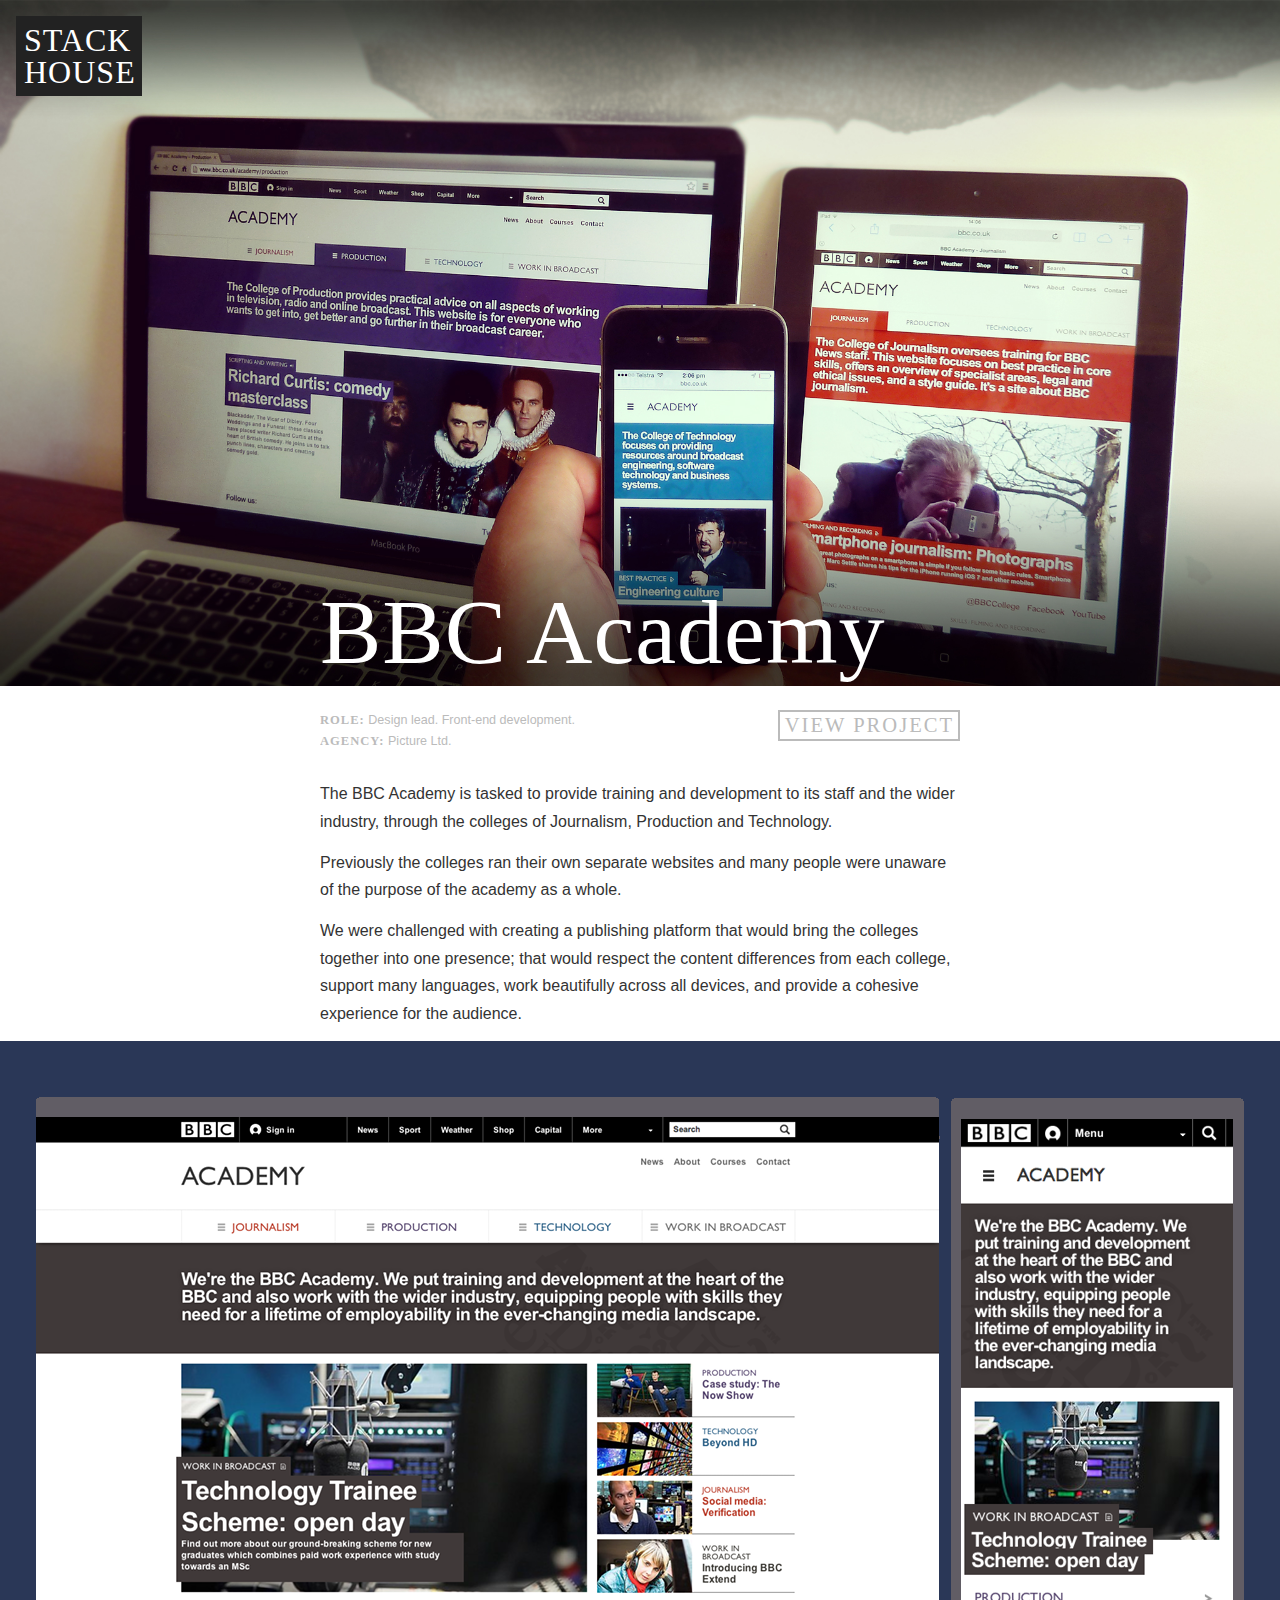
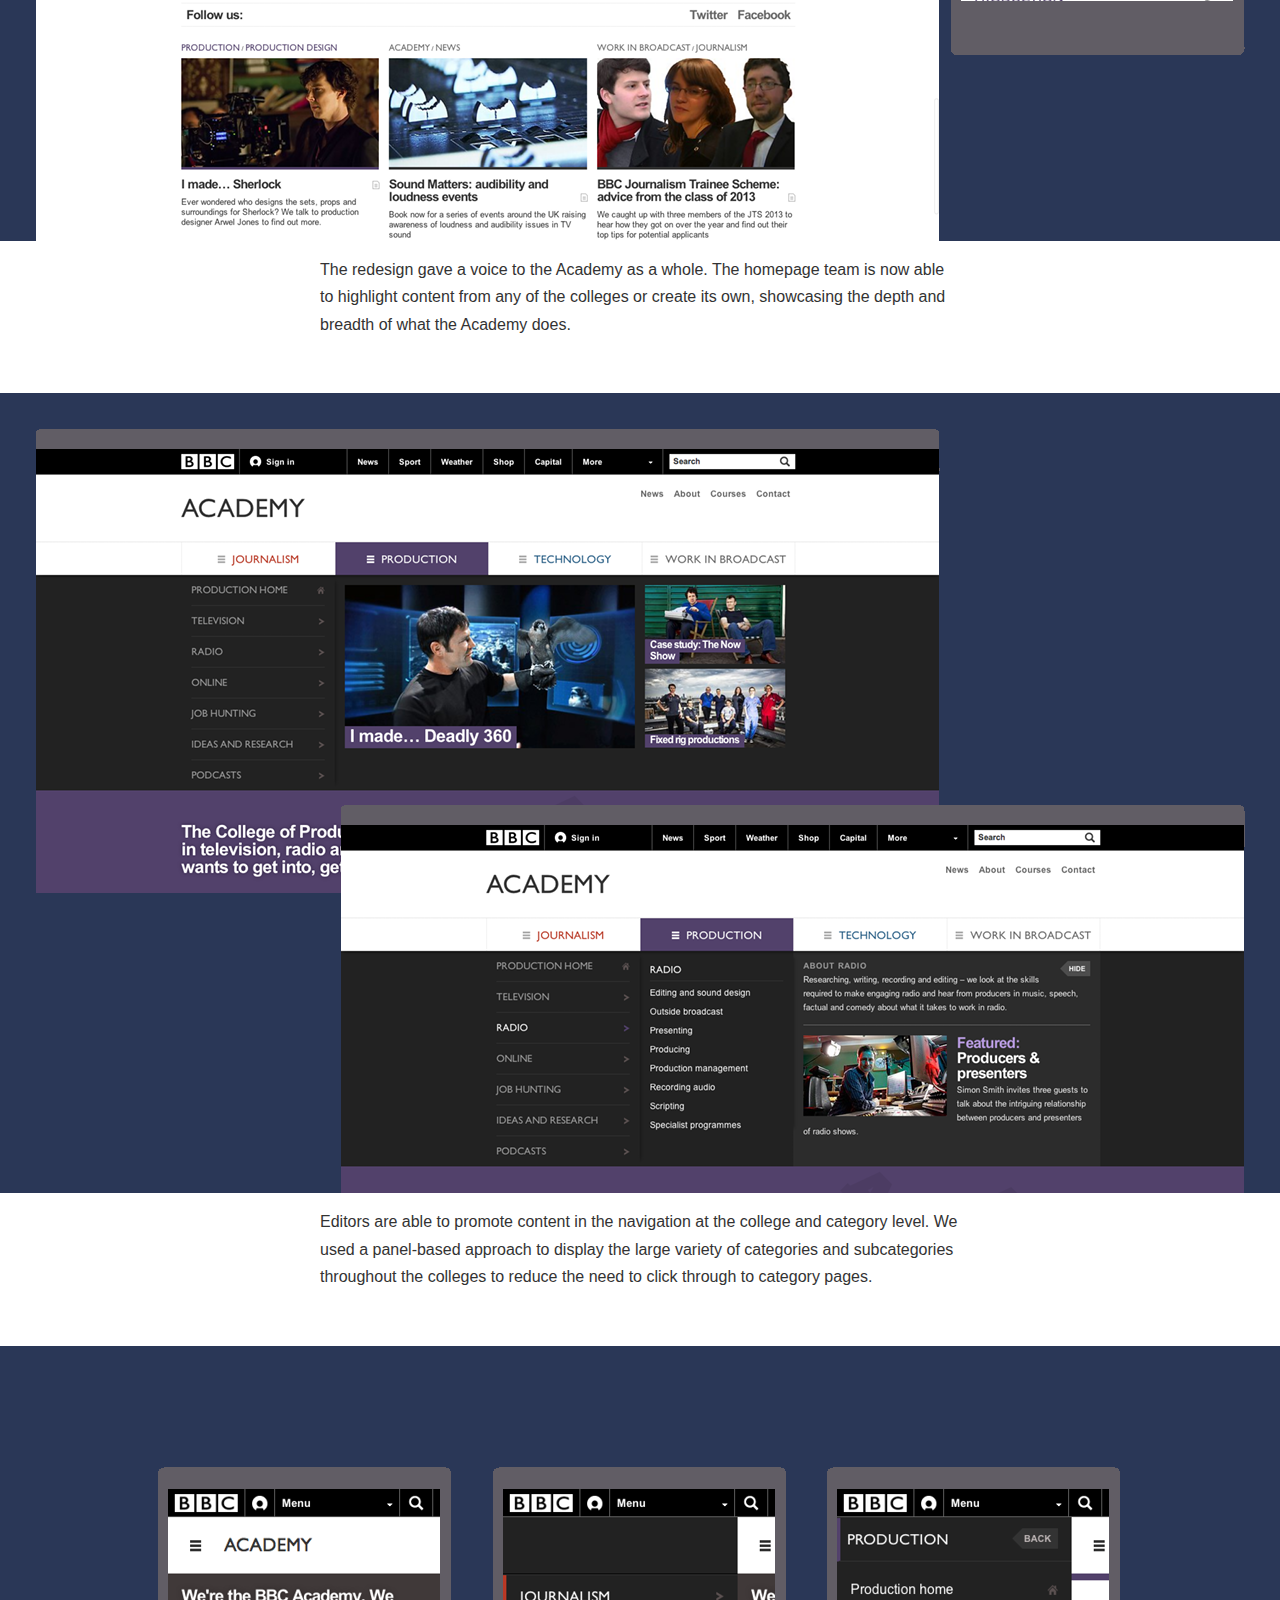
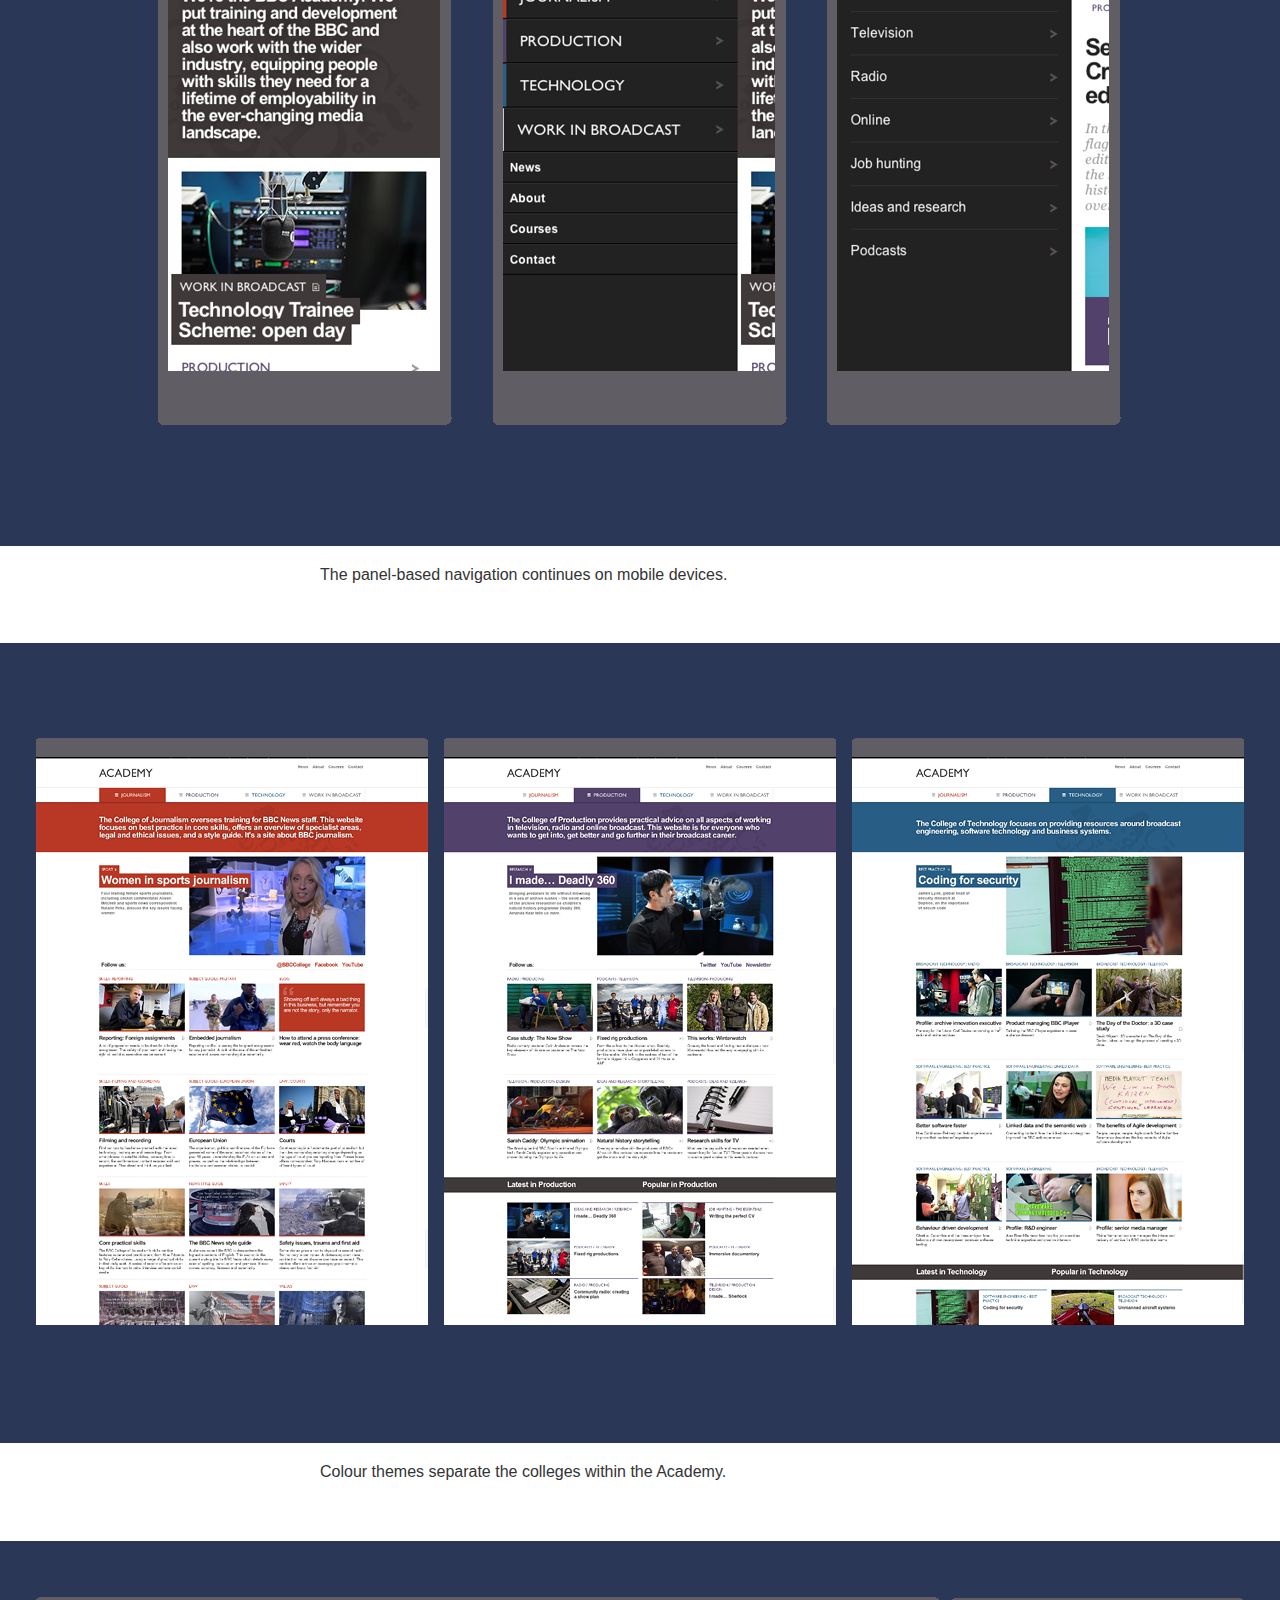
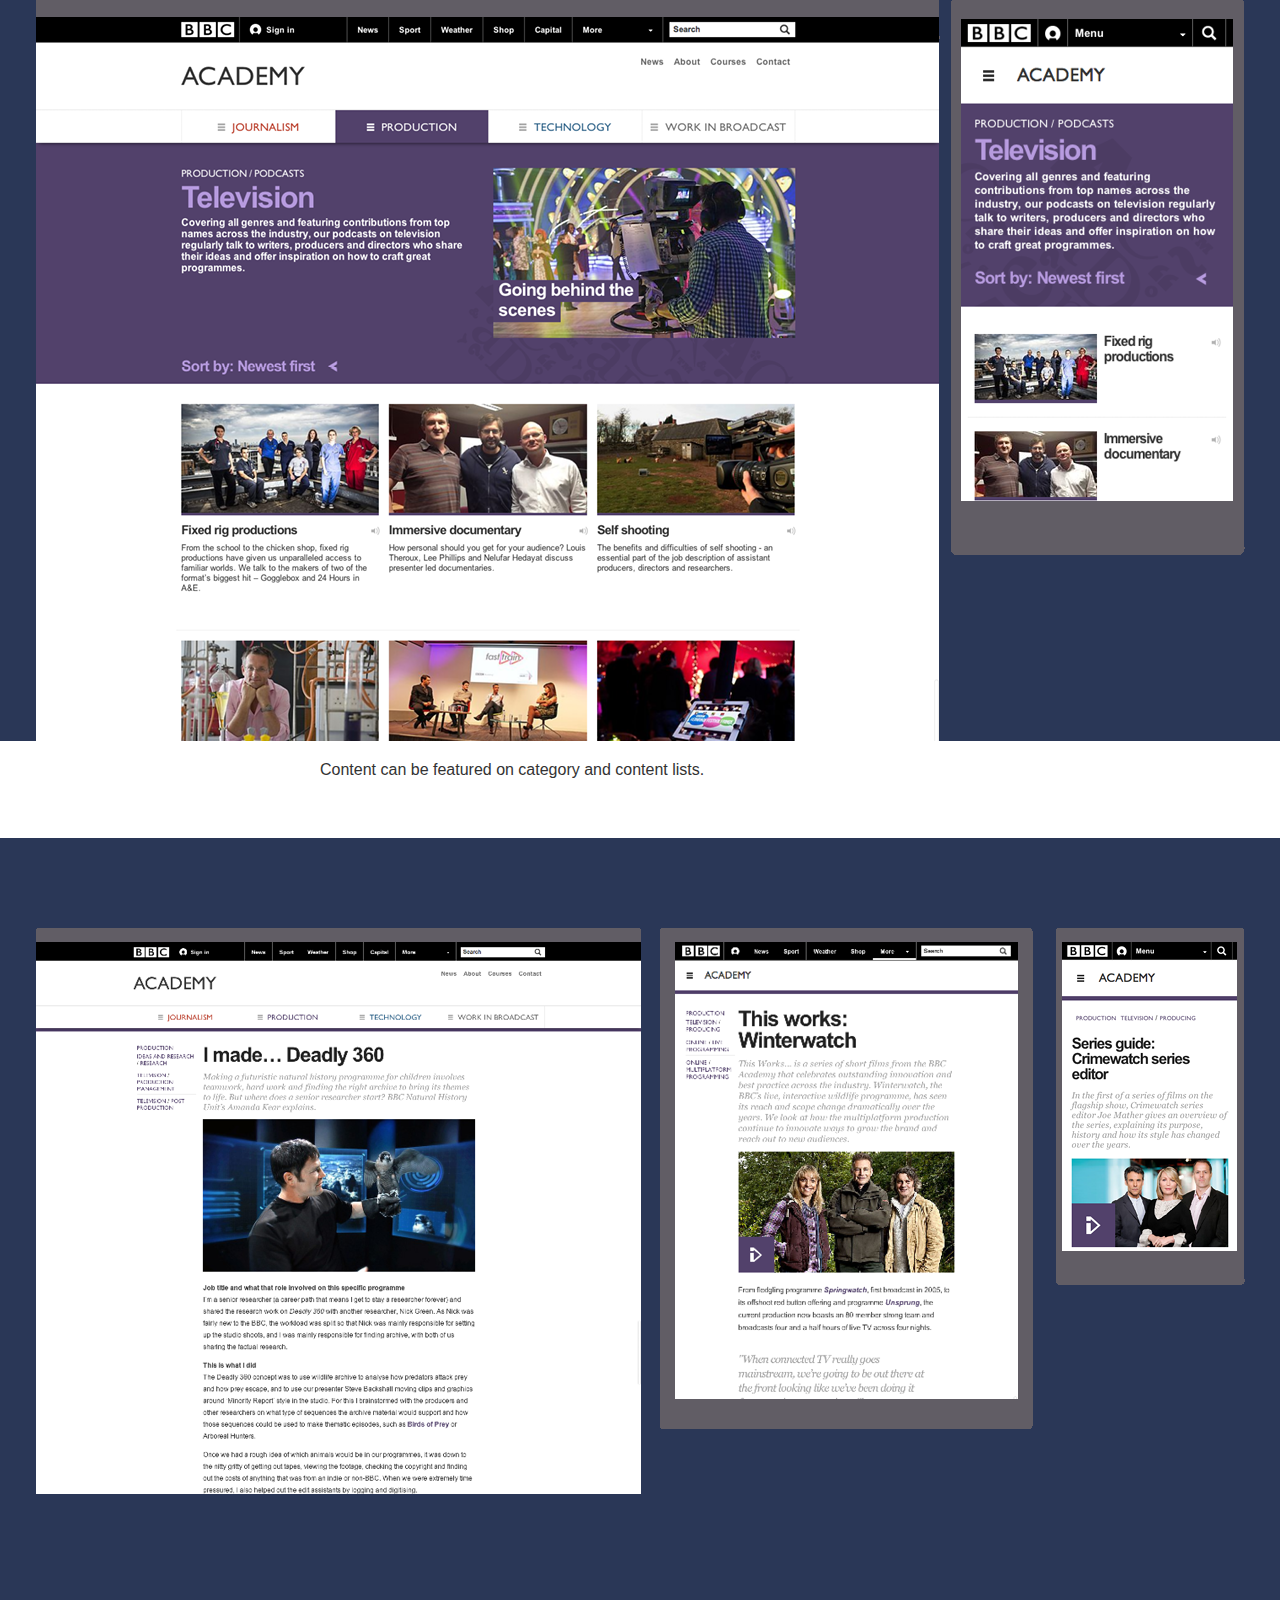
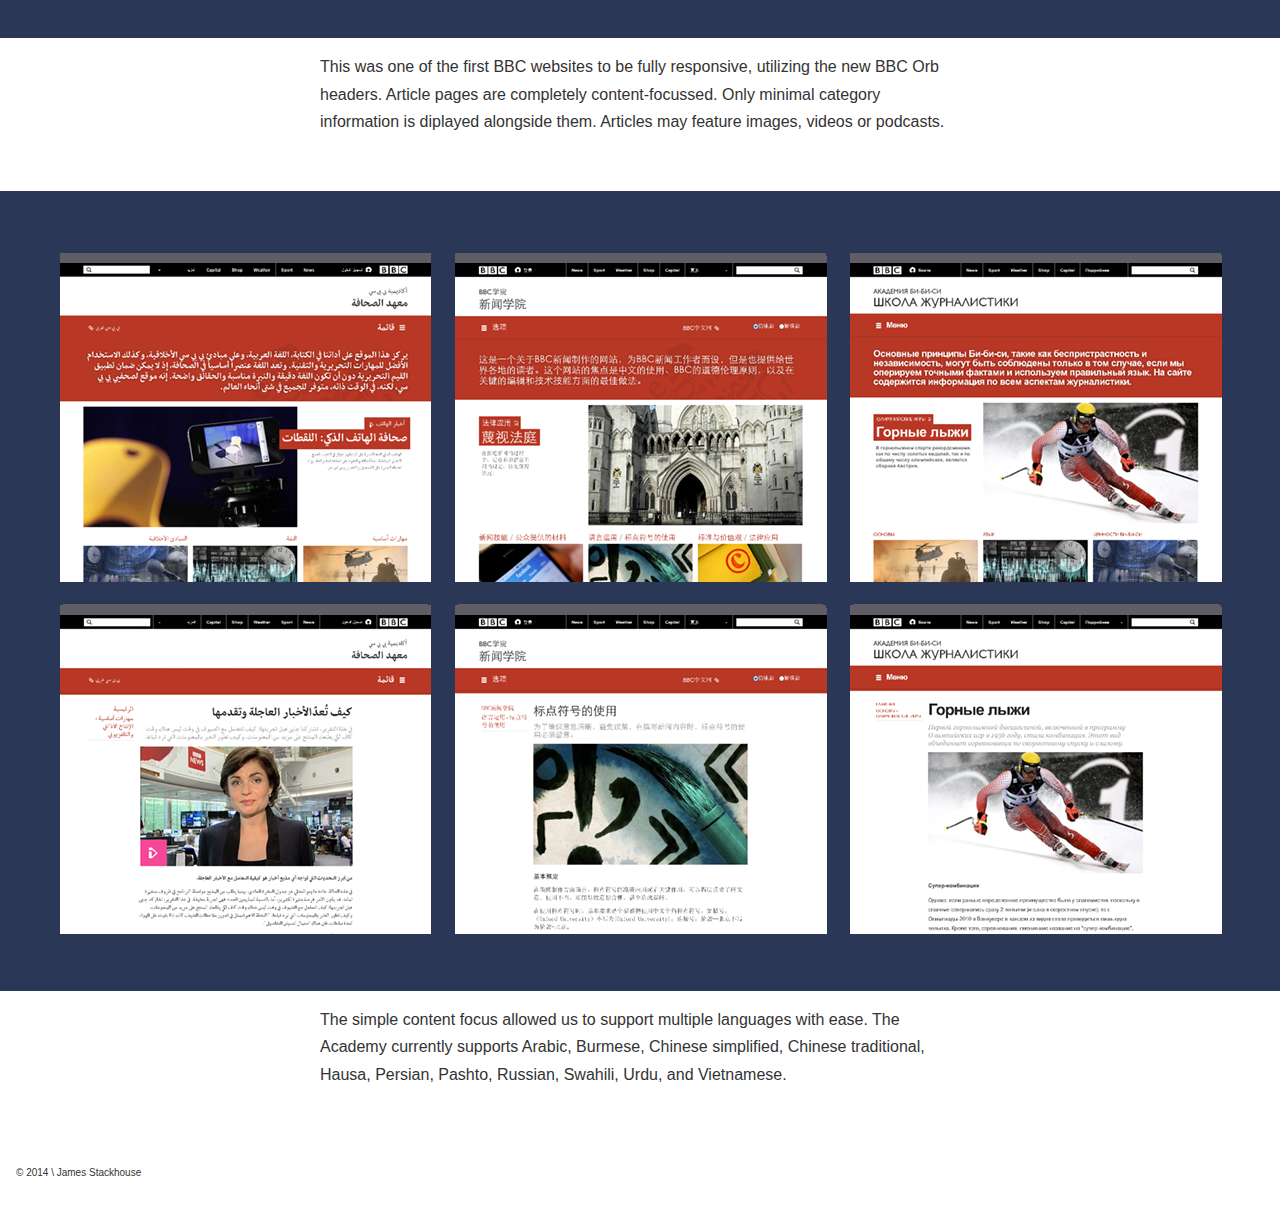
==== academy.html @ a3ee9650 "home page html and gel banner" ====
<!DOCTYPE html>
<html class='no-js' lang='en'>
  <head>
    <meta charset='utf-8'>
    <title>BBC Academy | James Stackhouse</title>
    <meta content='' name='description'>
    <meta content='width=device-width, initial-scale=1' name='viewport'>
    <link href='/favicon.ico' rel='shortcut icon'>
    <link href='//cloud.typography.com/7131052/621764/css/fonts.css' rel='stylesheet'>
    <link href='stylesheets/screen.css' rel='stylesheet'>
  </head>
  <body>
    <header>
      <a href='/'>
        <h1>
          Stack
          <br>
          House
        </h1>
      </a>
    </header>
    <section id='project-banner'>
      <img src='images/academy-banner-2.jpg'>
      <div class='banner-content'>
        <h1>BBC Academy</h1>
      </div>
    </section>
    <div class='content'>
      <section class='meta'>
        <a href='bbc.co.uk/academy'>View Project</a>
        <dl>
          <dt>Role:</dt>
          <dd>Design lead.</dd>
          <dd>Front-end development.</dd>
          <dt>Agency:</dt>
          <dd>Picture Ltd.</dd>
        </dl>
      </section>
      <section>
        <p>The BBC Academy is tasked to provide training and development to its staff and the wider industry, through the colleges of Journalism, Production and Technology.</p>
        <p>Previously the colleges ran their own separate websites and many people were unaware of the purpose of the academy as a whole.</p>
        <p>We were challenged with creating a publishing platform that would bring the colleges together into one presence; that would respect the content differences from each college, support many languages, work beautifully across all devices, and provide a cohesive experience for the audience.</p>
      </section>
      <figure>
        <img src='images/academy2.png'>
        <figcaption>
          The redesign gave a voice to the Academy as a whole. The homepage team is now able to highlight content from any of the colleges or create its own, showcasing the depth and breadth of what the Academy does.
        </figcaption>
      </figure>
      <figure>
        <img src='images/academy3.png'>
        <figcaption>
          Editors are able to promote content in the navigation at the college and category level. We used a panel-based approach to display the large variety of categories and subcategories throughout the colleges to reduce the need to click through to category pages.
        </figcaption>
      </figure>
      <figure>
        <img src='images/academy4.png'>
        <figcaption>
          The panel-based navigation continues on mobile devices.
        </figcaption>
      </figure>
      <figure>
        <img src='images/academy5.png'>
        <figcaption>
          Colour themes separate the colleges within the Academy.
        </figcaption>
      </figure>
      <figure>
        <img src='images/academy6.png'>
        <figcaption>
          Content can be featured on category and content lists.
        </figcaption>
      </figure>
      <figure>
        <img src='images/academy7.png'>
        <figcaption>
          This was one of the first BBC websites to be fully responsive, utilizing the new BBC Orb headers. Article pages are completely content-focussed. Only minimal category information is diplayed alongside them. Articles may feature images, videos or podcasts.
        </figcaption>
      </figure>
      <figure>
        <img src='images/academy8.png'>
        <figcaption>
          The simple content focus allowed us to support multiple languages with ease. The Academy currently supports Arabic, Burmese, Chinese simplified, Chinese traditional, Hausa, Persian, Pashto, Russian, Swahili, Urdu, and Vietnamese.
        </figcaption>
      </figure>
    </div>
    <footer id='footer'>
      <small>© 2014 \ James Stackhouse</small>
    </footer>
  </body>
</html>
---- stylesheets/screen.css ----
/* Welcome to Compass.
 * In this file you should write your main styles. (or centralize your imports)
 * Import this file using the following HTML or equivalent:
 * <link href="/stylesheets/screen.css" media="screen, projection" rel="stylesheet" type="text/css" /> */
/* line 17, ../../../../../Applications/CodeKit.app/Contents/Resources/engines/compass/frameworks/compass/stylesheets/compass/reset/_utilities.scss */
html, body, div, span, applet, object, iframe,
h1, h2, h3, h4, h5, h6, p, blockquote, pre,
a, abbr, acronym, address, big, cite, code,
del, dfn, em, img, ins, kbd, q, s, samp,
small, strike, strong, sub, sup, tt, var,
b, u, i, center,
dl, dt, dd, ol, ul, li,
fieldset, form, label, legend,
table, caption, tbody, tfoot, thead, tr, th, td,
article, aside, canvas, details, embed,
figure, figcaption, footer, header, hgroup,
menu, nav, output, ruby, section, summary,
time, mark, audio, video {
  margin: 0;
  padding: 0;
  border: 0;
  font: inherit;
  font-size: 100%;
  vertical-align: baseline; }

/* line 22, ../../../../../Applications/CodeKit.app/Contents/Resources/engines/compass/frameworks/compass/stylesheets/compass/reset/_utilities.scss */
html {
  line-height: 1; }

/* line 24, ../../../../../Applications/CodeKit.app/Contents/Resources/engines/compass/frameworks/compass/stylesheets/compass/reset/_utilities.scss */
ol, ul {
  list-style: none; }

/* line 26, ../../../../../Applications/CodeKit.app/Contents/Resources/engines/compass/frameworks/compass/stylesheets/compass/reset/_utilities.scss */
table {
  border-collapse: collapse;
  border-spacing: 0; }

/* line 28, ../../../../../Applications/CodeKit.app/Contents/Resources/engines/compass/frameworks/compass/stylesheets/compass/reset/_utilities.scss */
caption, th, td {
  text-align: left;
  font-weight: normal;
  vertical-align: middle; }

/* line 30, ../../../../../Applications/CodeKit.app/Contents/Resources/engines/compass/frameworks/compass/stylesheets/compass/reset/_utilities.scss */
q, blockquote {
  quotes: none; }
  /* line 103, ../../../../../Applications/CodeKit.app/Contents/Resources/engines/compass/frameworks/compass/stylesheets/compass/reset/_utilities.scss */
  q:before, q:after, blockquote:before, blockquote:after {
    content: "";
    content: none; }

/* line 32, ../../../../../Applications/CodeKit.app/Contents/Resources/engines/compass/frameworks/compass/stylesheets/compass/reset/_utilities.scss */
a img {
  border: none; }

/* line 116, ../../../../../Applications/CodeKit.app/Contents/Resources/engines/compass/frameworks/compass/stylesheets/compass/reset/_utilities.scss */
article, aside, details, figcaption, figure, footer, header, hgroup, menu, nav, section, summary {
  display: block; }

/* line 61, ../../../../../Applications/CodeKit.app/Contents/Resources/engines/compass/frameworks/compass/stylesheets/compass/typography/_vertical_rhythm.scss */
* html {
  font-size: 100%; }

/* line 64, ../../../../../Applications/CodeKit.app/Contents/Resources/engines/compass/frameworks/compass/stylesheets/compass/typography/_vertical_rhythm.scss */
html {
  font-size: 16px;
  line-height: 1.5em; }

/* line 25, ../sass/screen.scss */
html {
  font-size: 0.85714em;
  line-height: 1.5em;
  line-height: 1.71429em; }
  @media (min-width: 768px) {
    /* line 25, ../sass/screen.scss */
    html {
      font-size: 1em;
      line-height: 1.28571em;
      line-height: 1.71429em; } }

/* line 34, ../sass/screen.scss */
body {
  font-family: 'Gotham SSm A', 'Gotham SSm B', Arial, Sans;
  font-weight: 400;
  font-style: normal;
  color: #333;
  -webkit-font-smoothing: antialiased; }

/* line 44, ../sass/screen.scss */
a {
  color: #ff3c48;
  font-weight: 700;
  -webkit-transition-property: all;
  -moz-transition-property: all;
  -o-transition-property: all;
  transition-property: all;
  -webkit-transition-duration: 0.25s;
  -moz-transition-duration: 0.25s;
  -o-transition-duration: 0.25s;
  transition-duration: 0.25s; }
  /* line 49, ../sass/screen.scss */
  a:hover {
    color: #5ed2b5; }

/* line 55, ../sass/screen.scss */
p {
  margin: 0.42857em auto 0.85714em; }

/* line 58, ../sass/screen.scss */
h3 {
  text-transform: uppercase;
  font-size: 1.71429em;
  line-height: 1.25em;
  font-weight: 400;
  text-align: left;
  font-family: 'Tungsten A', 'Tungsten B';
  padding: 16px 16px 0 8px;
  letter-spacing: 2px;
  color: #1bb0c4; }
  @media (min-width: 768px) {
    /* line 58, ../sass/screen.scss */
    h3 {
      padding: 16px 16px 0 16px; } }

/* line 75, ../sass/screen.scss */
header h1 {
  font-family: 'Tungsten A', 'Tungsten B';
  font-weight: 400;
  font-style: normal;
  font-size: 18px;
  text-transform: uppercase;
  border: 2px solid #222;
  line-height: 1em;
  color: #fff;
  background: #222;
  letter-spacing: 1px;
  display: inline-block;
  padding: 6px 4px 6px 6px;
  position: absolute;
  top: 0;
  left: 0;
  -webkit-transition-property: all;
  -moz-transition-property: all;
  -o-transition-property: all;
  transition-property: all;
  -webkit-transition-duration: 0.25s;
  -moz-transition-duration: 0.25s;
  -o-transition-duration: 0.25s;
  transition-duration: 0.25s; }
  /* line 93, ../sass/screen.scss */
  header h1:hover {
    color: #fff;
    background: #d21515;
    border-color: #d21515; }
  @media (min-width: 768px) {
    /* line 75, ../sass/screen.scss */
    header h1 {
      font-size: 32px;
      top: 16px;
      left: 16px; } }

/* line 108, ../sass/screen.scss */
#home-banner {
  padding-top: 72px;
  padding-bottom: 32px;
  font-size: 1em;
  line-height: 1.28571em;
  background: #17253f;
  color: #fff; }
  @media (min-width: 768px) {
    /* line 108, ../sass/screen.scss */
    #home-banner {
      font-size: 1.14286em;
      line-height: 1.5em; } }
  /* line 119, ../sass/screen.scss */
  #home-banner .banner-content {
    position: relative;
    width: 100%;
    max-width: 640px;
    margin: 0 auto;
    font-family: 'Vitesse SSm A', 'Vitesse SSm B';
    padding: 16px;
    box-sizing: border-box; }
    @media (min-width: 768px) {
      /* line 119, ../sass/screen.scss */
      #home-banner .banner-content {
        padding: 0; } }
  /* line 131, ../sass/screen.scss */
  #home-banner h1 {
    font-family: 'Tungsten A', 'Tungsten B';
    font-weight: 400;
    font-style: normal;
    font-size: 2.71429em;
    line-height: 1.10526em;
    color: #fff;
    letter-spacing: 1px;
    line-height: 1em;
    margin-bottom: 0.15789em; }
    @media (min-width: 768px) {
      /* line 131, ../sass/screen.scss */
      #home-banner h1 {
        font-size: 4.57143em;
        line-height: 1.125em; } }

/* line 148, ../sass/screen.scss */
#project-banner .banner-content {
  position: relative;
  width: 100%;
  max-width: 640px;
  margin: 0 auto; }
/* line 154, ../sass/screen.scss */
#project-banner h1 {
  font-family: 'Tungsten A', 'Tungsten B';
  font-weight: 400;
  font-style: normal;
  font-size: 42px;
  color: #333;
  letter-spacing: 1px;
  line-height: 1em;
  padding: 16px; }
  @media (min-width: 768px) {
    /* line 154, ../sass/screen.scss */
    #project-banner h1 {
      font-size: 92px;
      position: absolute;
      padding: 0;
      bottom: 16px;
      left: 0px;
      color: #fff; } }
/* line 172, ../sass/screen.scss */
#project-banner img {
  width: 100%; }

/* line 183, ../sass/screen.scss */
.content section, .content figcaption {
  width: 100%;
  max-width: 640px;
  margin: 0 auto;
  padding: 0 16px;
  box-sizing: border-box; }
  @media (min-width: 768px) {
    /* line 183, ../sass/screen.scss */
    .content section, .content figcaption {
      padding: 0; } }
/* line 193, ../sass/screen.scss */
.content figure {
  text-align: center; }
  /* line 195, ../sass/screen.scss */
  .content figure img {
    max-width: 100%;
    height: auto; }
  /* line 199, ../sass/screen.scss */
  .content figure figcaption {
    margin: 0.42857em auto 3.42857em;
    text-align: left; }
/* line 205, ../sass/screen.scss */
.content section.meta {
  color: #bbb;
  padding-top: 16px;
  padding-bottom: 16px;
  overflow: hidden;
  *zoom: 1; }
  /* line 210, ../sass/screen.scss */
  .content section.meta a {
    font-family: 'Tungsten A', 'Tungsten B';
    font-weight: 400;
    text-transform: uppercase;
    letter-spacing: 2px;
    color: #bbb;
    text-decoration: none;
    font-size: 1.28571em;
    line-height: 1.33333em;
    border: 2px solid #bbb;
    padding-left: 5px;
    padding-right: 4px;
    margin-bottom: 16px;
    display: inline-block; }
    /* line 223, ../sass/screen.scss */
    .content section.meta a:hover {
      background: #ff3c48;
      border-color: #ff3c48;
      color: #fff; }
    @media (min-width: 768px) {
      /* line 210, ../sass/screen.scss */
      .content section.meta a {
        float: right; } }
  /* line 232, ../sass/screen.scss */
  .content section.meta dl {
    font-size: 0.78571em;
    line-height: 1.63636em; }
    @media (min-width: 768px) {
      /* line 232, ../sass/screen.scss */
      .content section.meta dl {
        float: left; } }
  /* line 238, ../sass/screen.scss */
  .content section.meta dd {
    display: inline; }
  /* line 241, ../sass/screen.scss */
  .content section.meta dt {
    font-weight: 700;
    font-family: 'Vitesse SSm A', 'Vitesse SSm B';
    text-transform: uppercase;
    letter-spacing: 1px;
    display: inline; }
    /* line 247, ../sass/screen.scss */
    .content section.meta dt:before {
      content: "";
      display: block;
      clear: both; }

/* line 262, ../sass/screen.scss */
.content.list section {
  max-width: 1280px; }
/* line 265, ../sass/screen.scss */
.content.list article {
  width: 100%;
  box-sizing: border-box;
  float: left;
  padding: 4px; }
  /* line 270, ../sass/screen.scss */
  .content.list article img {
    max-width: 100%;
    height: auto; }
  /* line 274, ../sass/screen.scss */
  .content.list article h1 {
    font-family: 'Tungsten A', 'Tungsten B';
    font-weight: 400;
    font-size: 1.71429em;
    line-height: 1.25em;
    margin-bottom: 0.25em;
    margin-left: 0.25em; }
  /* line 281, ../sass/screen.scss */
  .content.list article a {
    text-decoration: none;
    color: #444;
    display: block;
    border: 4px solid #e3f8fb; }
    /* line 286, ../sass/screen.scss */
    .content.list article a:hover {
      color: #ff3c48;
      border-color: #ff3c48; }
      /* line 289, ../sass/screen.scss */
      .content.list article a:hover img {
        -webkit-filter: grayscale(100%); }
  @media (min-width: 768px) {
    /* line 265, ../sass/screen.scss */
    .content.list article {
      width: 50%;
      padding: 16px; } }
  @media (min-width: 992px) {
    /* line 265, ../sass/screen.scss */
    .content.list article {
      width: 33.3333%;
      padding: 16px; } }
  @media (min-width: 1200px) {
    /* line 265, ../sass/screen.scss */
    .content.list article {
      width: 33.3333%;
      padding: 16px; } }

/* line 10, ../../../../../Applications/CodeKit.app/Contents/Resources/engines/compass/frameworks/compass/stylesheets/compass/layout/_sticky-footer.scss */
html, body {
  height: 100%; }

/* line 12, ../../../../../Applications/CodeKit.app/Contents/Resources/engines/compass/frameworks/compass/stylesheets/compass/layout/_sticky-footer.scss */
#root {
  clear: both;
  min-height: 100%;
  height: auto !important;
  height: 100%;
  margin-bottom: -54px; }
  /* line 18, ../../../../../Applications/CodeKit.app/Contents/Resources/engines/compass/frameworks/compass/stylesheets/compass/layout/_sticky-footer.scss */
  #root #root_footer {
    height: 54px; }

/* line 20, ../../../../../Applications/CodeKit.app/Contents/Resources/engines/compass/frameworks/compass/stylesheets/compass/layout/_sticky-footer.scss */
#footer {
  clear: both;
  position: relative;
  height: 54px; }

/* line 311, ../sass/screen.scss */
#footer {
  font-size: 10px;
  padding: 16px;
  margin-top: 24px; }
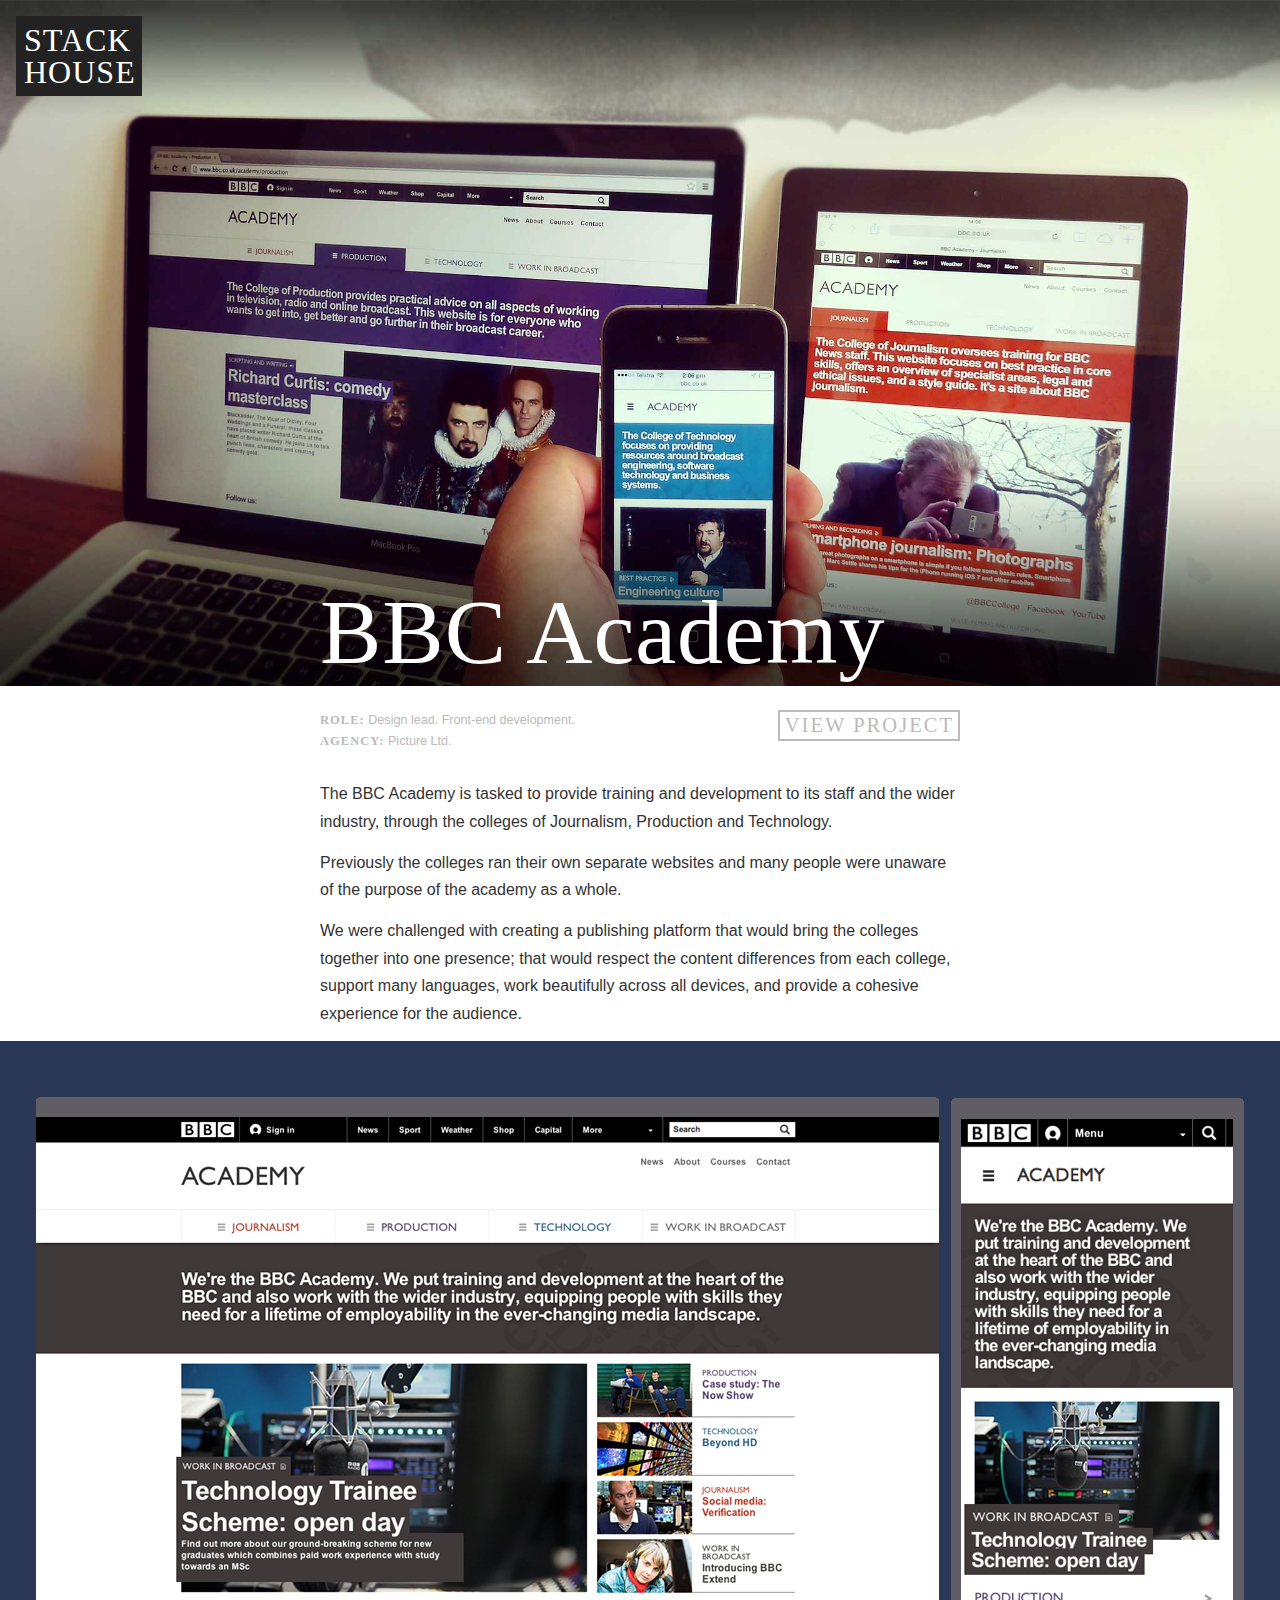
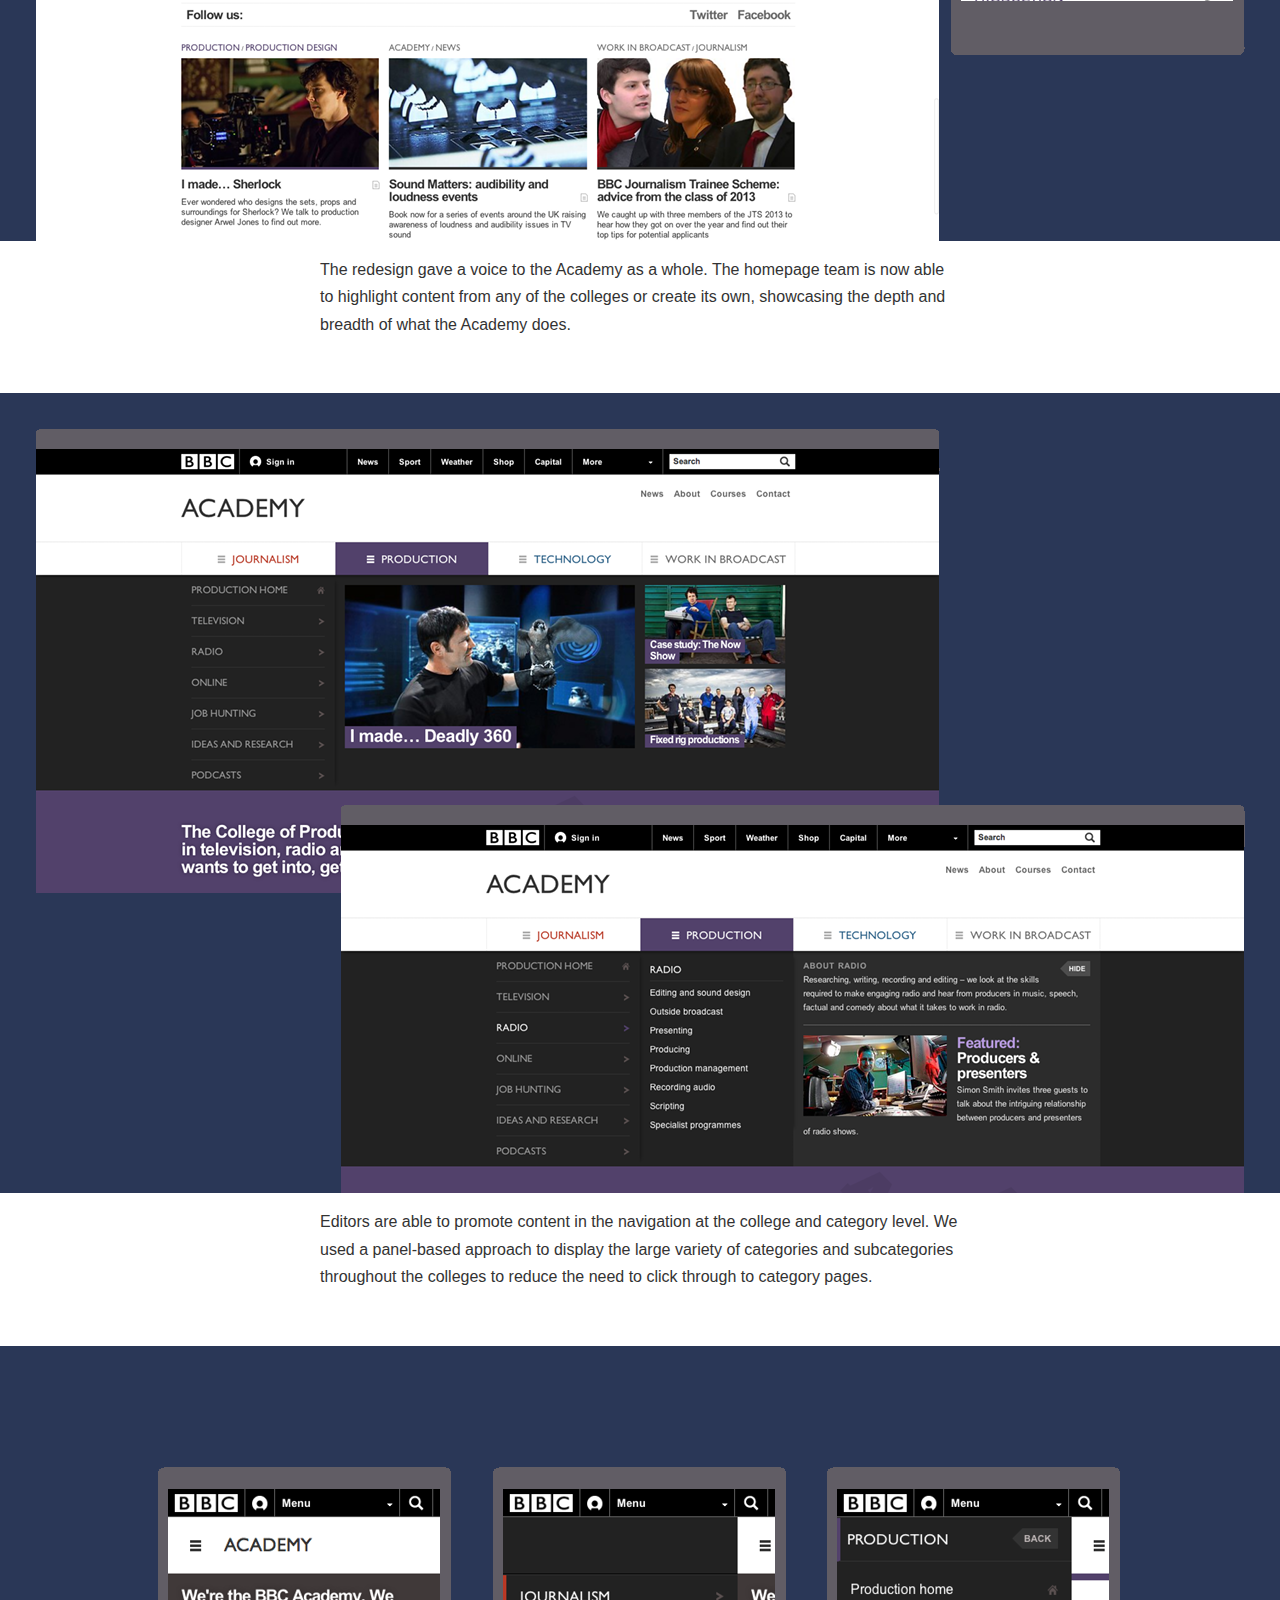
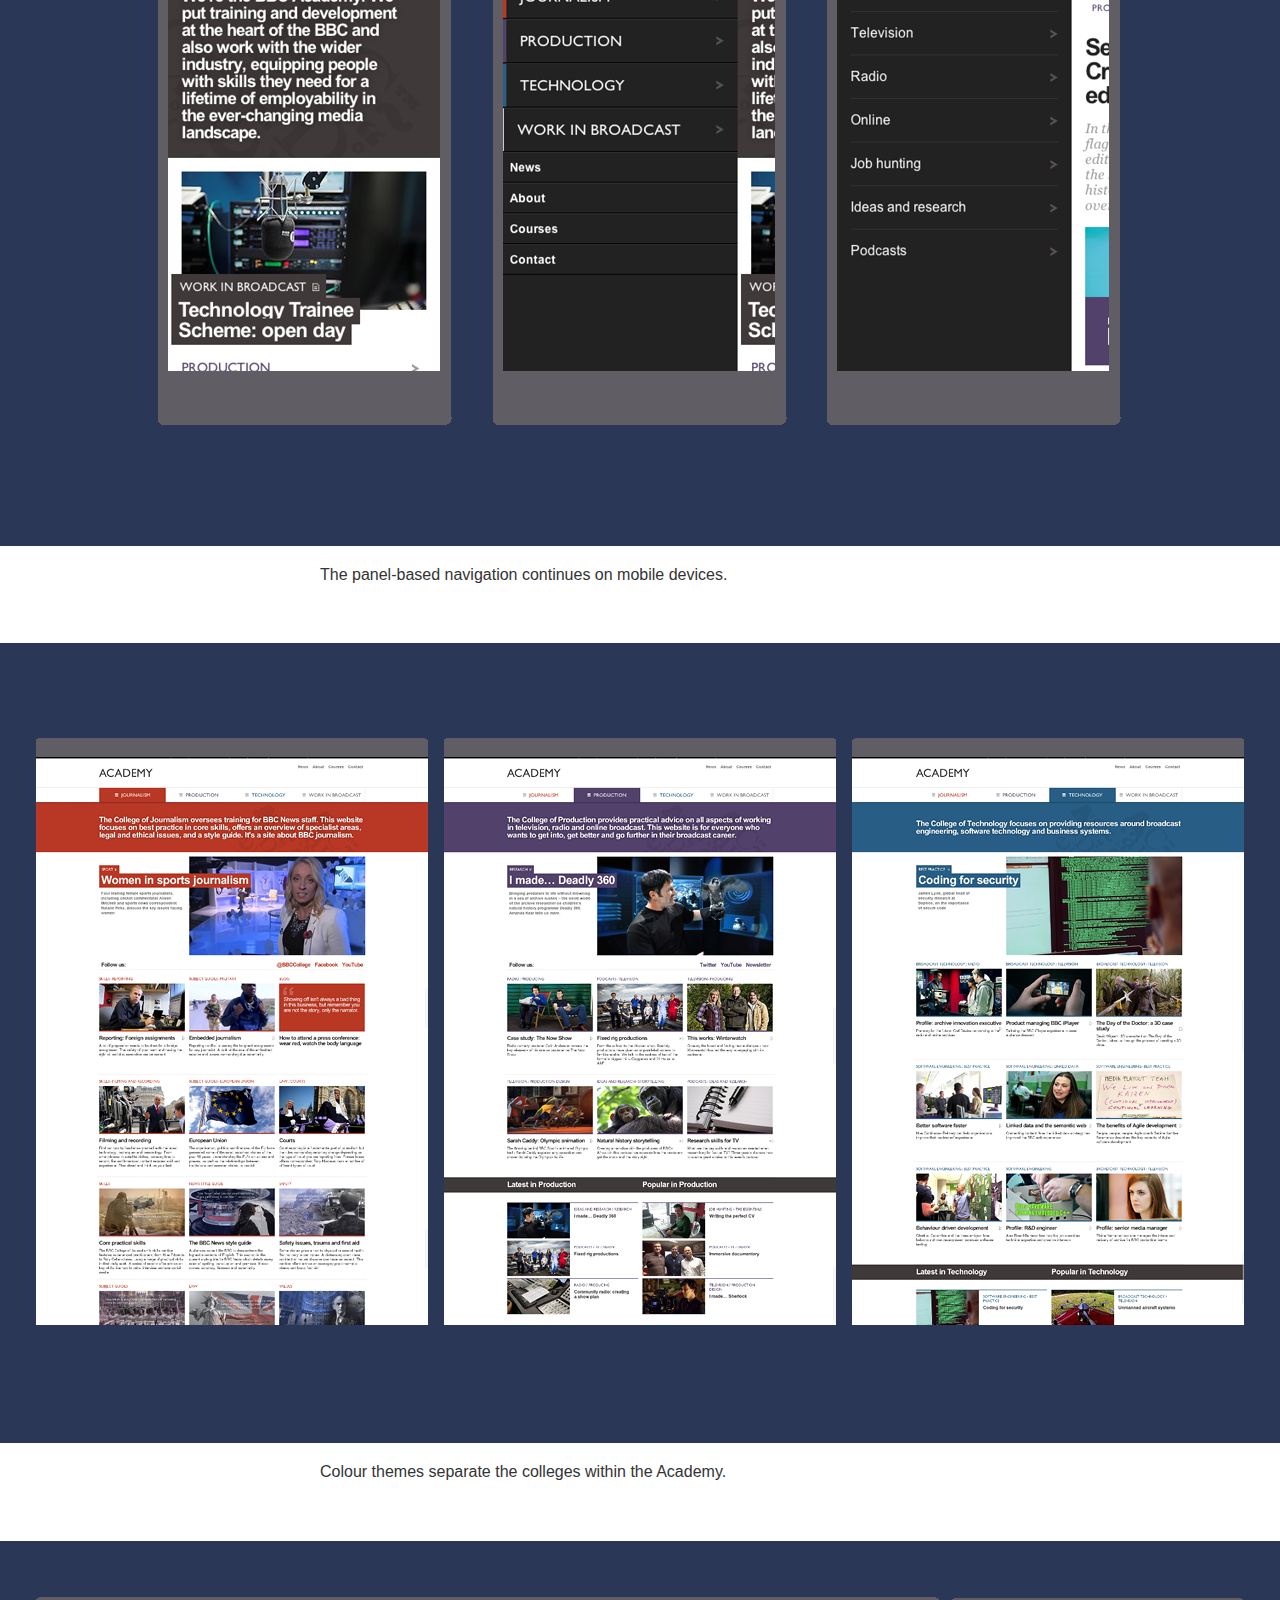
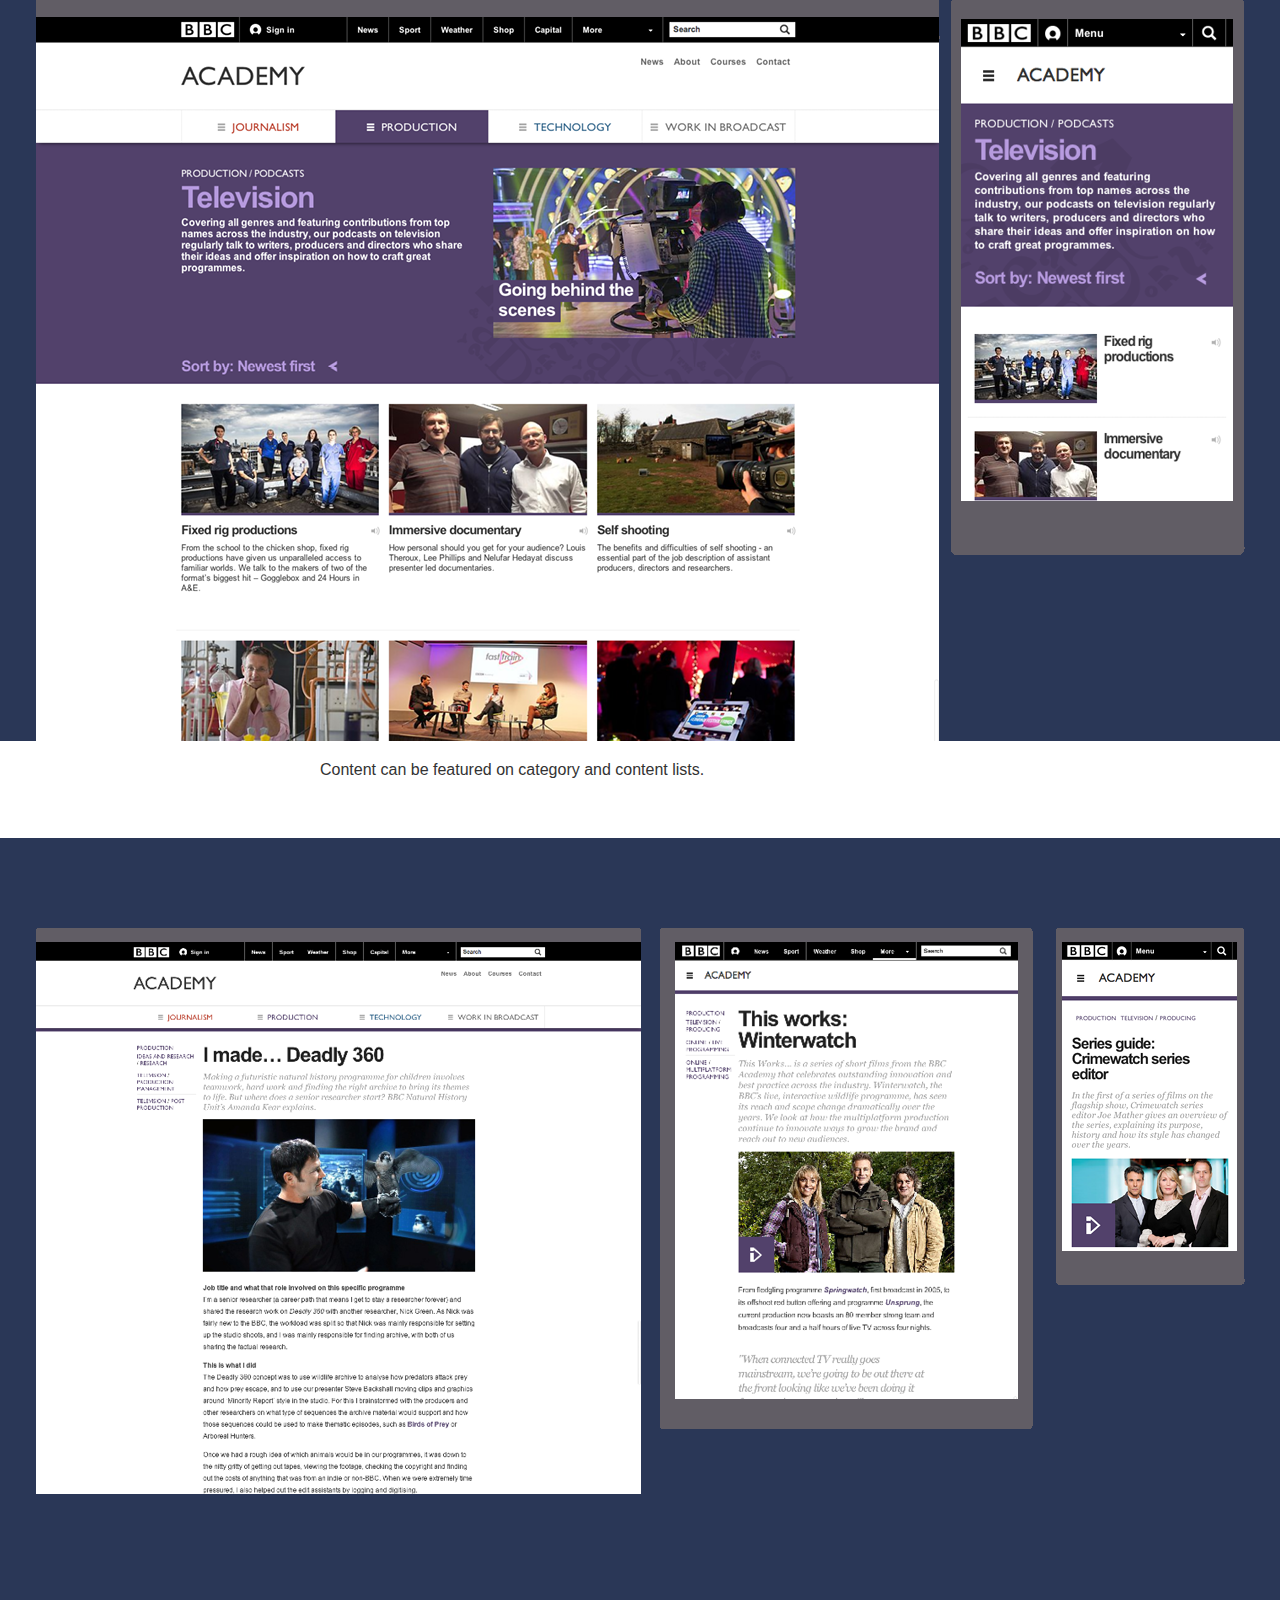
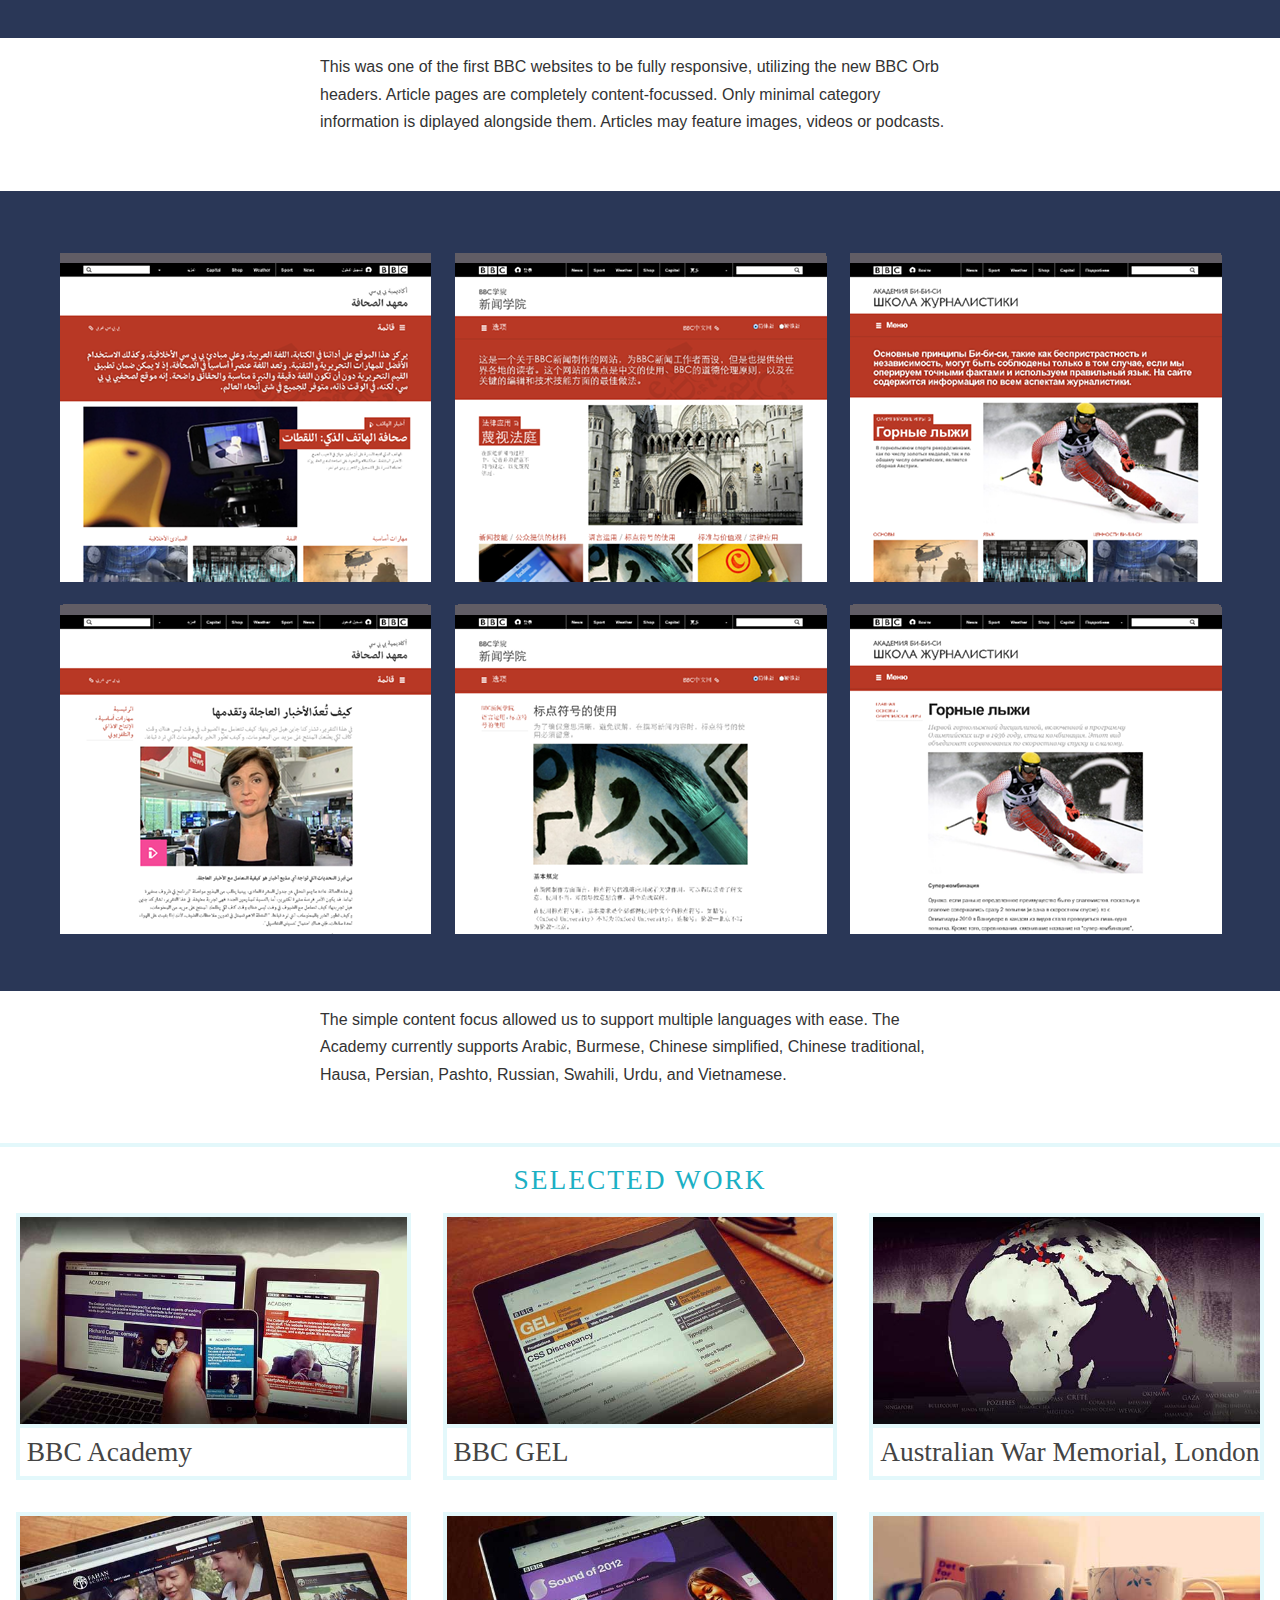
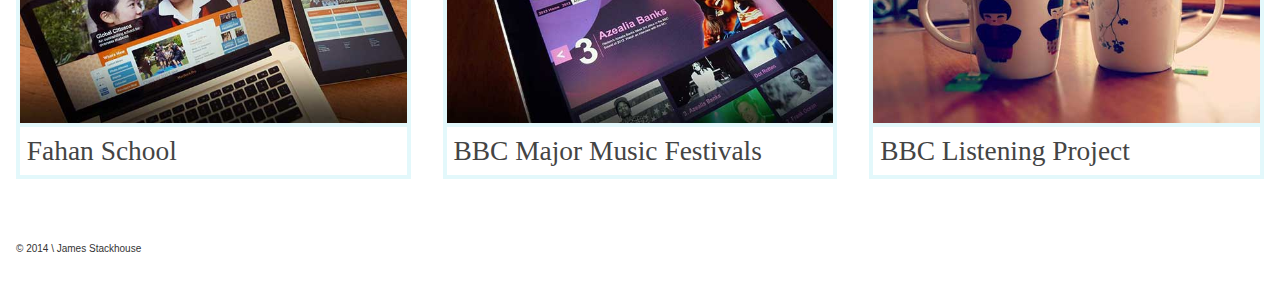
==== commit a8f3cf9b: "Version 1 launch edits" ====
--- a/academy.html
+++ b/academy.html
@@ -3,11 +3,14 @@
   <head>
     <meta charset='utf-8'>
     <title>BBC Academy | James Stackhouse</title>
-    <meta content='' name='description'>
+    <meta content='BBC Academy design and front end development' name='description'>
     <meta content='width=device-width, initial-scale=1' name='viewport'>
     <link href='/favicon.ico' rel='shortcut icon'>
     <link href='//cloud.typography.com/7131052/621764/css/fonts.css' rel='stylesheet'>
     <link href='stylesheets/screen.css' rel='stylesheet'>
+    <script>
+      document.cookie='resolution='+Math.max(screen.width,screen.height)+("devicePixelRatio" in window ? ","+devicePixelRatio : ",1")+'; path=/';
+    </script>
   </head>
   <body>
     <header>
@@ -27,7 +30,7 @@
     </section>
     <div class='content'>
       <section class='meta'>
-        <a href='bbc.co.uk/academy'>View Project</a>
+        <a href='http://www.bbc.co.uk/academy'>View Project</a>
         <dl>
           <dt>Role:</dt>
           <dd>Design lead.</dd>
@@ -84,8 +87,60 @@
         </figcaption>
       </figure>
     </div>
+    <div class='content list continue'>
+      <section>
+        <h3>Selected Work</h3>
+        <article>
+          <a href='academy.html'>
+            <img alt='BBC Academy' src='images/academy-thumb.jpg'>
+            <h1>BBC Academy</h1>
+          </a>
+        </article>
+        <article>
+          <a href='gel.html'>
+            <img alt='BBC GEL' src='images/gel-thumb.jpg'>
+            <h1>BBC GEL</h1>
+          </a>
+        </article>
+        <article>
+          <a href='awm.html'>
+            <img alt='Australian War Memorial, London' src='images/awm-thumb.jpg'>
+            <h1>Australian War Memorial, London</h1>
+          </a>
+        </article>
+        <article>
+          <a href='fahan.html'>
+            <img alt='Fahan School' src='images/fahan-thumb.jpg'>
+            <h1>Fahan School</h1>
+          </a>
+        </article>
+        <article>
+          <a href='mmft.html'>
+            <img alt='BBC Major Music Festivals' src='images/mmft-thumb.jpg'>
+            <h1>BBC Major Music Festivals</h1>
+          </a>
+        </article>
+        <article>
+          <a href='listening.html'>
+            <img alt='BBC Listening Project' src='images/listen-thumb.jpg'>
+            <h1>BBC Listening Project</h1>
+          </a>
+        </article>
+      </section>
+    </div>
     <footer id='footer'>
       <small>© 2014 \ James Stackhouse</small>
     </footer>
+    <script src='//ajax.googleapis.com/ajax/libs/jquery/1.7.2/jquery.min.js'></script>
+    <script>
+      window.jQuery || document.write('<script src="/js/jquery-1.7.2.min.js"><\/script>')
+    </script>
+    <script src='/js/app-ck.js'></script>
+    <script>
+      var _gaq=[['_setAccount','UA-47537665-1'],['_trackPageview']];
+      (function(d,t){var g=d.createElement(t),s=d.getElementsByTagName(t)[0];
+      g.src=('https:'==location.protocol?'//ssl':'//www')+'.google-analytics.com/ga.js';
+      s.parentNode.insertBefore(g,s)}(document,'script'));
+    </script>
   </body>
 </html>
--- a/stylesheets/screen.css
+++ b/stylesheets/screen.css
@@ -113,7 +113,7 @@
   font-size: 1.71429em;
   line-height: 1.25em;
   font-weight: 400;
-  text-align: left;
+  text-align: center;
   font-family: 'Tungsten A', 'Tungsten B';
   padding: 16px 16px 0 8px;
   letter-spacing: 2px;
@@ -140,6 +140,7 @@
   position: absolute;
   top: 0;
   left: 0;
+  z-index: 99;
   -webkit-transition-property: all;
   -moz-transition-property: all;
   -o-transition-property: all;
@@ -148,11 +149,11 @@
   -moz-transition-duration: 0.25s;
   -o-transition-duration: 0.25s;
   transition-duration: 0.25s; }
-  /* line 93, ../sass/screen.scss */
+  /* line 94, ../sass/screen.scss */
   header h1:hover {
     color: #fff;
-    background: #d21515;
-    border-color: #d21515; }
+    background: #ff3c48;
+    border-color: #ff3c48; }
   @media (min-width: 768px) {
     /* line 75, ../sass/screen.scss */
     header h1 {
@@ -160,20 +161,20 @@
       top: 16px;
       left: 16px; } }
 
-/* line 108, ../sass/screen.scss */
+/* line 109, ../sass/screen.scss */
 #home-banner {
-  padding-top: 72px;
+  padding-top: 88px;
   padding-bottom: 32px;
   font-size: 1em;
   line-height: 1.28571em;
   background: #17253f;
   color: #fff; }
   @media (min-width: 768px) {
-    /* line 108, ../sass/screen.scss */
+    /* line 109, ../sass/screen.scss */
     #home-banner {
       font-size: 1.14286em;
       line-height: 1.5em; } }
-  /* line 119, ../sass/screen.scss */
+  /* line 120, ../sass/screen.scss */
   #home-banner .banner-content {
     position: relative;
     width: 100%;
@@ -181,12 +182,14 @@
     margin: 0 auto;
     font-family: 'Vitesse SSm A', 'Vitesse SSm B';
     padding: 16px;
+    -webkit-box-sizing: border-box;
+    -moz-box-sizing: border-box;
     box-sizing: border-box; }
     @media (min-width: 768px) {
-      /* line 119, ../sass/screen.scss */
+      /* line 120, ../sass/screen.scss */
       #home-banner .banner-content {
         padding: 0; } }
-  /* line 131, ../sass/screen.scss */
+  /* line 134, ../sass/screen.scss */
   #home-banner h1 {
     font-family: 'Tungsten A', 'Tungsten B';
     font-weight: 400;
@@ -198,18 +201,18 @@
     line-height: 1em;
     margin-bottom: 0.15789em; }
     @media (min-width: 768px) {
-      /* line 131, ../sass/screen.scss */
+      /* line 134, ../sass/screen.scss */
       #home-banner h1 {
         font-size: 4.57143em;
         line-height: 1.125em; } }
 
-/* line 148, ../sass/screen.scss */
+/* line 152, ../sass/screen.scss */
 #project-banner .banner-content {
   position: relative;
   width: 100%;
   max-width: 640px;
   margin: 0 auto; }
-/* line 154, ../sass/screen.scss */
+/* line 158, ../sass/screen.scss */
 #project-banner h1 {
   font-family: 'Tungsten A', 'Tungsten B';
   font-weight: 400;
@@ -220,7 +223,7 @@
   line-height: 1em;
   padding: 16px; }
   @media (min-width: 768px) {
-    /* line 154, ../sass/screen.scss */
+    /* line 158, ../sass/screen.scss */
     #project-banner h1 {
       font-size: 92px;
       position: absolute;
@@ -228,40 +231,50 @@
       bottom: 16px;
       left: 0px;
       color: #fff; } }
-/* line 172, ../sass/screen.scss */
+/* line 176, ../sass/screen.scss */
 #project-banner img {
-  width: 100%; }
-
-/* line 183, ../sass/screen.scss */
+  width: 100%;
+  -webkit-transition-property: all;
+  -moz-transition-property: all;
+  -o-transition-property: all;
+  transition-property: all;
+  -webkit-transition-duration: 0.5s;
+  -moz-transition-duration: 0.5s;
+  -o-transition-duration: 0.5s;
+  transition-duration: 0.5s; }
+
+/* line 189, ../sass/screen.scss */
 .content section, .content figcaption {
   width: 100%;
   max-width: 640px;
   margin: 0 auto;
   padding: 0 16px;
+  -webkit-box-sizing: border-box;
+  -moz-box-sizing: border-box;
   box-sizing: border-box; }
   @media (min-width: 768px) {
-    /* line 183, ../sass/screen.scss */
+    /* line 189, ../sass/screen.scss */
     .content section, .content figcaption {
       padding: 0; } }
-/* line 193, ../sass/screen.scss */
+/* line 201, ../sass/screen.scss */
 .content figure {
   text-align: center; }
-  /* line 195, ../sass/screen.scss */
+  /* line 203, ../sass/screen.scss */
   .content figure img {
     max-width: 100%;
     height: auto; }
-  /* line 199, ../sass/screen.scss */
+  /* line 207, ../sass/screen.scss */
   .content figure figcaption {
     margin: 0.42857em auto 3.42857em;
     text-align: left; }
-/* line 205, ../sass/screen.scss */
+/* line 213, ../sass/screen.scss */
 .content section.meta {
   color: #bbb;
   padding-top: 16px;
   padding-bottom: 16px;
   overflow: hidden;
   *zoom: 1; }
-  /* line 210, ../sass/screen.scss */
+  /* line 218, ../sass/screen.scss */
   .content section.meta a {
     font-family: 'Tungsten A', 'Tungsten B';
     font-weight: 400;
@@ -276,88 +289,111 @@
     padding-right: 4px;
     margin-bottom: 16px;
     display: inline-block; }
-    /* line 223, ../sass/screen.scss */
+    /* line 231, ../sass/screen.scss */
     .content section.meta a:hover {
       background: #ff3c48;
       border-color: #ff3c48;
       color: #fff; }
     @media (min-width: 768px) {
-      /* line 210, ../sass/screen.scss */
+      /* line 218, ../sass/screen.scss */
       .content section.meta a {
         float: right; } }
-  /* line 232, ../sass/screen.scss */
+    /* line 239, ../sass/screen.scss */
+    .content section.meta a.multi {
+      float: none;
+      margin-bottom: 0;
+      margin-top: 16px; }
+  /* line 245, ../sass/screen.scss */
   .content section.meta dl {
     font-size: 0.78571em;
     line-height: 1.63636em; }
     @media (min-width: 768px) {
-      /* line 232, ../sass/screen.scss */
+      /* line 245, ../sass/screen.scss */
       .content section.meta dl {
-        float: left; } }
-  /* line 238, ../sass/screen.scss */
+        float: left; }
+        /* line 249, ../sass/screen.scss */
+        .content section.meta dl.multi {
+          float: none; } }
+  /* line 254, ../sass/screen.scss */
   .content section.meta dd {
     display: inline; }
-  /* line 241, ../sass/screen.scss */
+  /* line 257, ../sass/screen.scss */
   .content section.meta dt {
     font-weight: 700;
     font-family: 'Vitesse SSm A', 'Vitesse SSm B';
     text-transform: uppercase;
     letter-spacing: 1px;
     display: inline; }
-    /* line 247, ../sass/screen.scss */
+    /* line 263, ../sass/screen.scss */
     .content section.meta dt:before {
       content: "";
       display: block;
       clear: both; }
 
-/* line 262, ../sass/screen.scss */
+/* line 278, ../sass/screen.scss */
 .content.list section {
   max-width: 1280px; }
-/* line 265, ../sass/screen.scss */
+/* line 281, ../sass/screen.scss */
 .content.list article {
   width: 100%;
+  -webkit-box-sizing: border-box;
+  -moz-box-sizing: border-box;
   box-sizing: border-box;
   float: left;
   padding: 4px; }
-  /* line 270, ../sass/screen.scss */
+  /* line 288, ../sass/screen.scss */
   .content.list article img {
     max-width: 100%;
     height: auto; }
-  /* line 274, ../sass/screen.scss */
+  /* line 292, ../sass/screen.scss */
   .content.list article h1 {
     font-family: 'Tungsten A', 'Tungsten B';
     font-weight: 400;
     font-size: 1.71429em;
     line-height: 1.25em;
     margin-bottom: 0.25em;
-    margin-left: 0.25em; }
-  /* line 281, ../sass/screen.scss */
+    padding-left: 0.25em;
+    padding-top: 0.25em;
+    margin-top: -0.3em;
+    border-top: 4px solid #e3f8fb; }
+  /* line 302, ../sass/screen.scss */
   .content.list article a {
     text-decoration: none;
     color: #444;
     display: block;
     border: 4px solid #e3f8fb; }
-    /* line 286, ../sass/screen.scss */
+    /* line 307, ../sass/screen.scss */
     .content.list article a:hover {
       color: #ff3c48;
       border-color: #ff3c48; }
-      /* line 289, ../sass/screen.scss */
+      /* line 310, ../sass/screen.scss */
       .content.list article a:hover img {
         -webkit-filter: grayscale(100%); }
-  @media (min-width: 768px) {
-    /* line 265, ../sass/screen.scss */
+      /* line 313, ../sass/screen.scss */
+      .content.list article a:hover h1 {
+        border-color: #ff3c48; }
+  @media (min-width: 768px) {
+    /* line 281, ../sass/screen.scss */
     .content.list article {
       width: 50%;
       padding: 16px; } }
   @media (min-width: 992px) {
-    /* line 265, ../sass/screen.scss */
+    /* line 281, ../sass/screen.scss */
     .content.list article {
       width: 33.3333%;
       padding: 16px; } }
   @media (min-width: 1200px) {
-    /* line 265, ../sass/screen.scss */
+    /* line 281, ../sass/screen.scss */
     .content.list article {
       width: 33.3333%;
       padding: 16px; } }
+
+/* line 334, ../sass/screen.scss */
+.content.list.continue {
+  overflow: hidden;
+  *zoom: 1;
+  margin-top: 24px;
+  border-top: 4px solid #e3f8fb; }
 
 /* line 10, ../../../../../Applications/CodeKit.app/Contents/Resources/engines/compass/frameworks/compass/stylesheets/compass/layout/_sticky-footer.scss */
 html, body {
@@ -380,7 +416,7 @@
   position: relative;
   height: 54px; }
 
-/* line 311, ../sass/screen.scss */
+/* line 342, ../sass/screen.scss */
 #footer {
   font-size: 10px;
   padding: 16px;
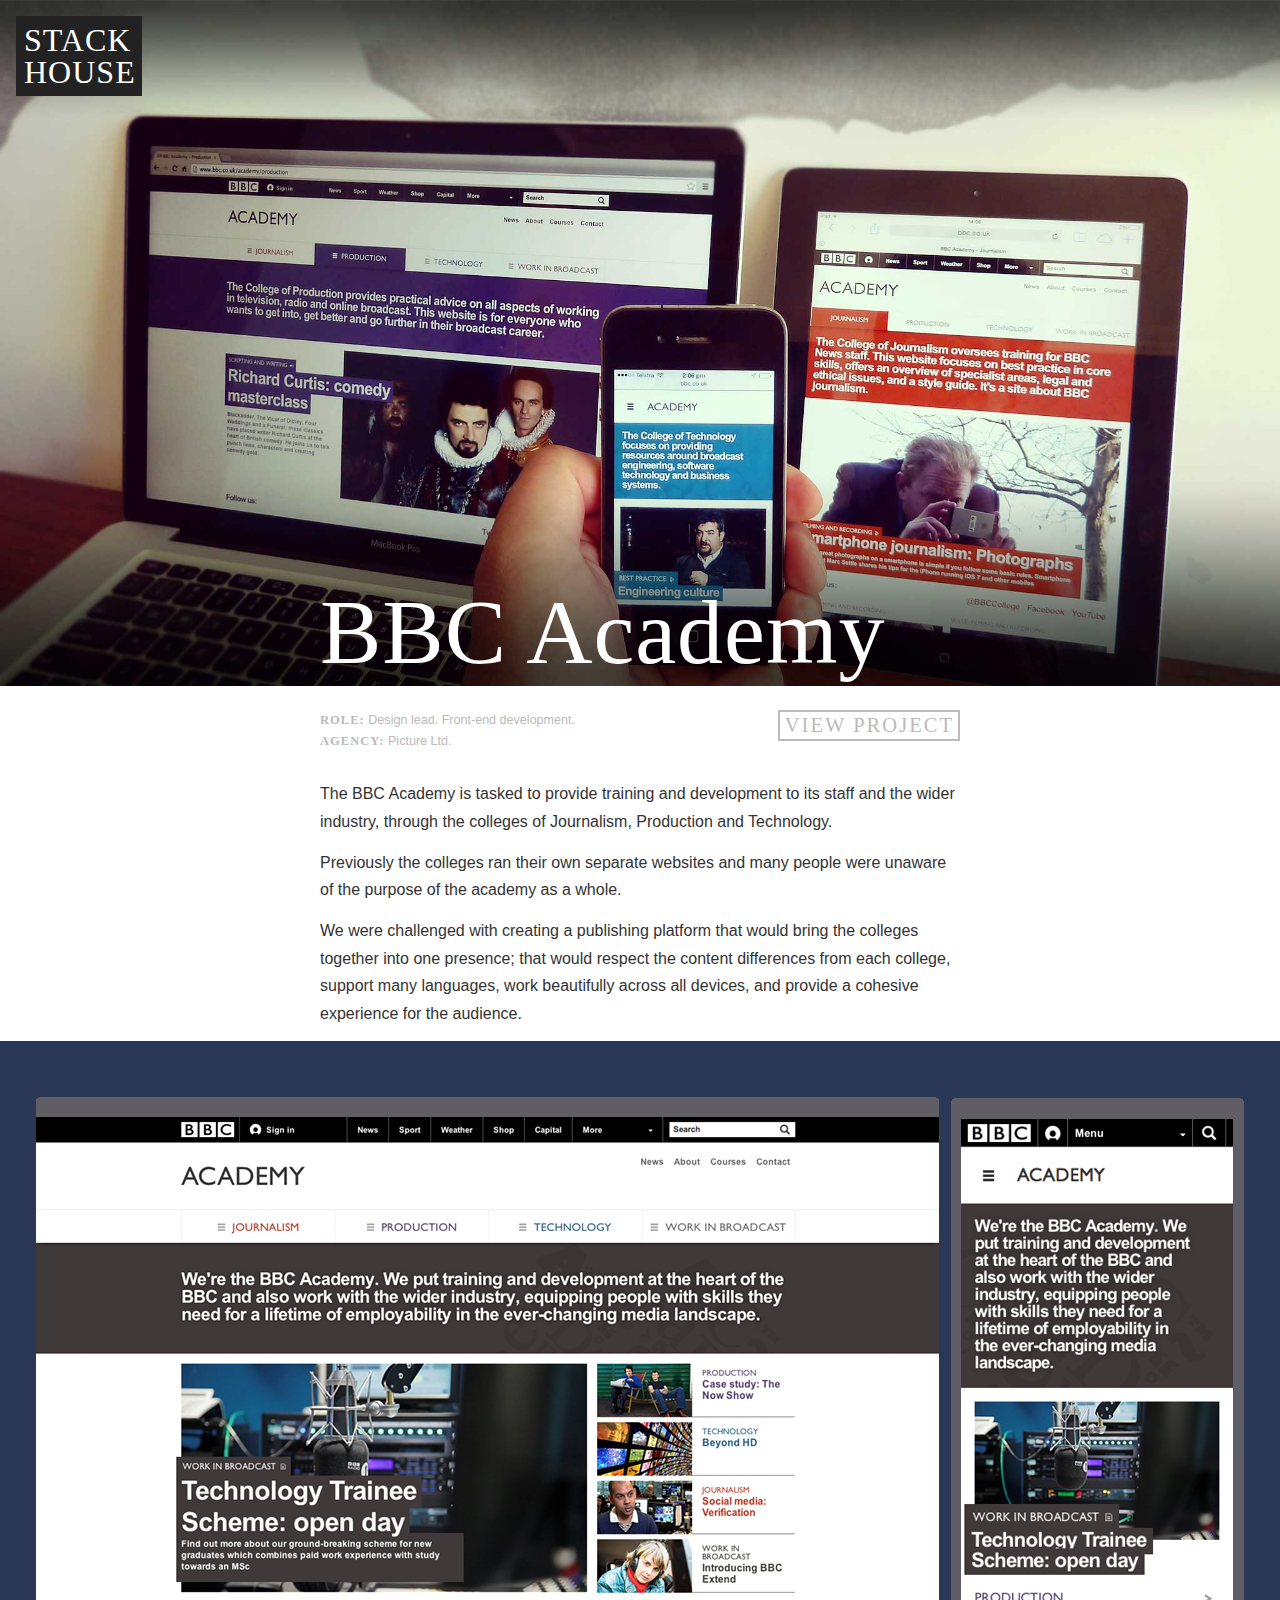
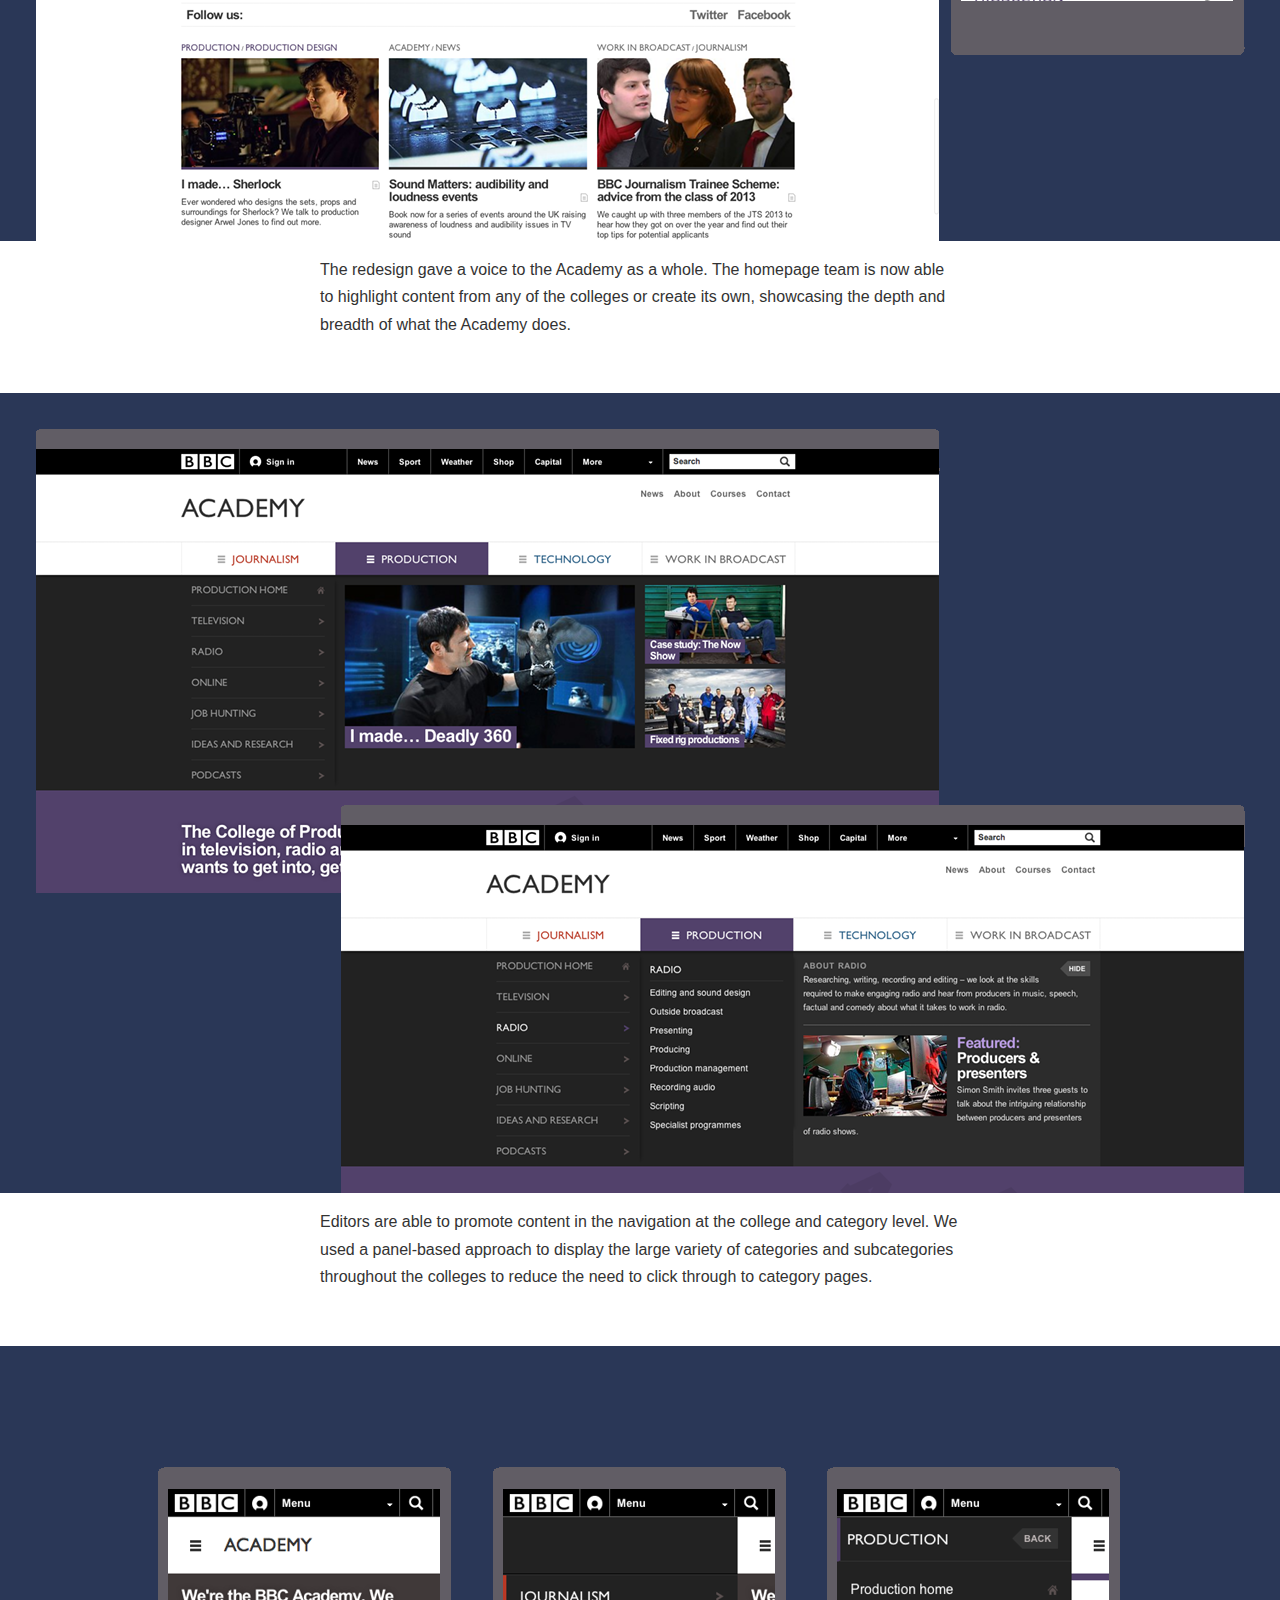
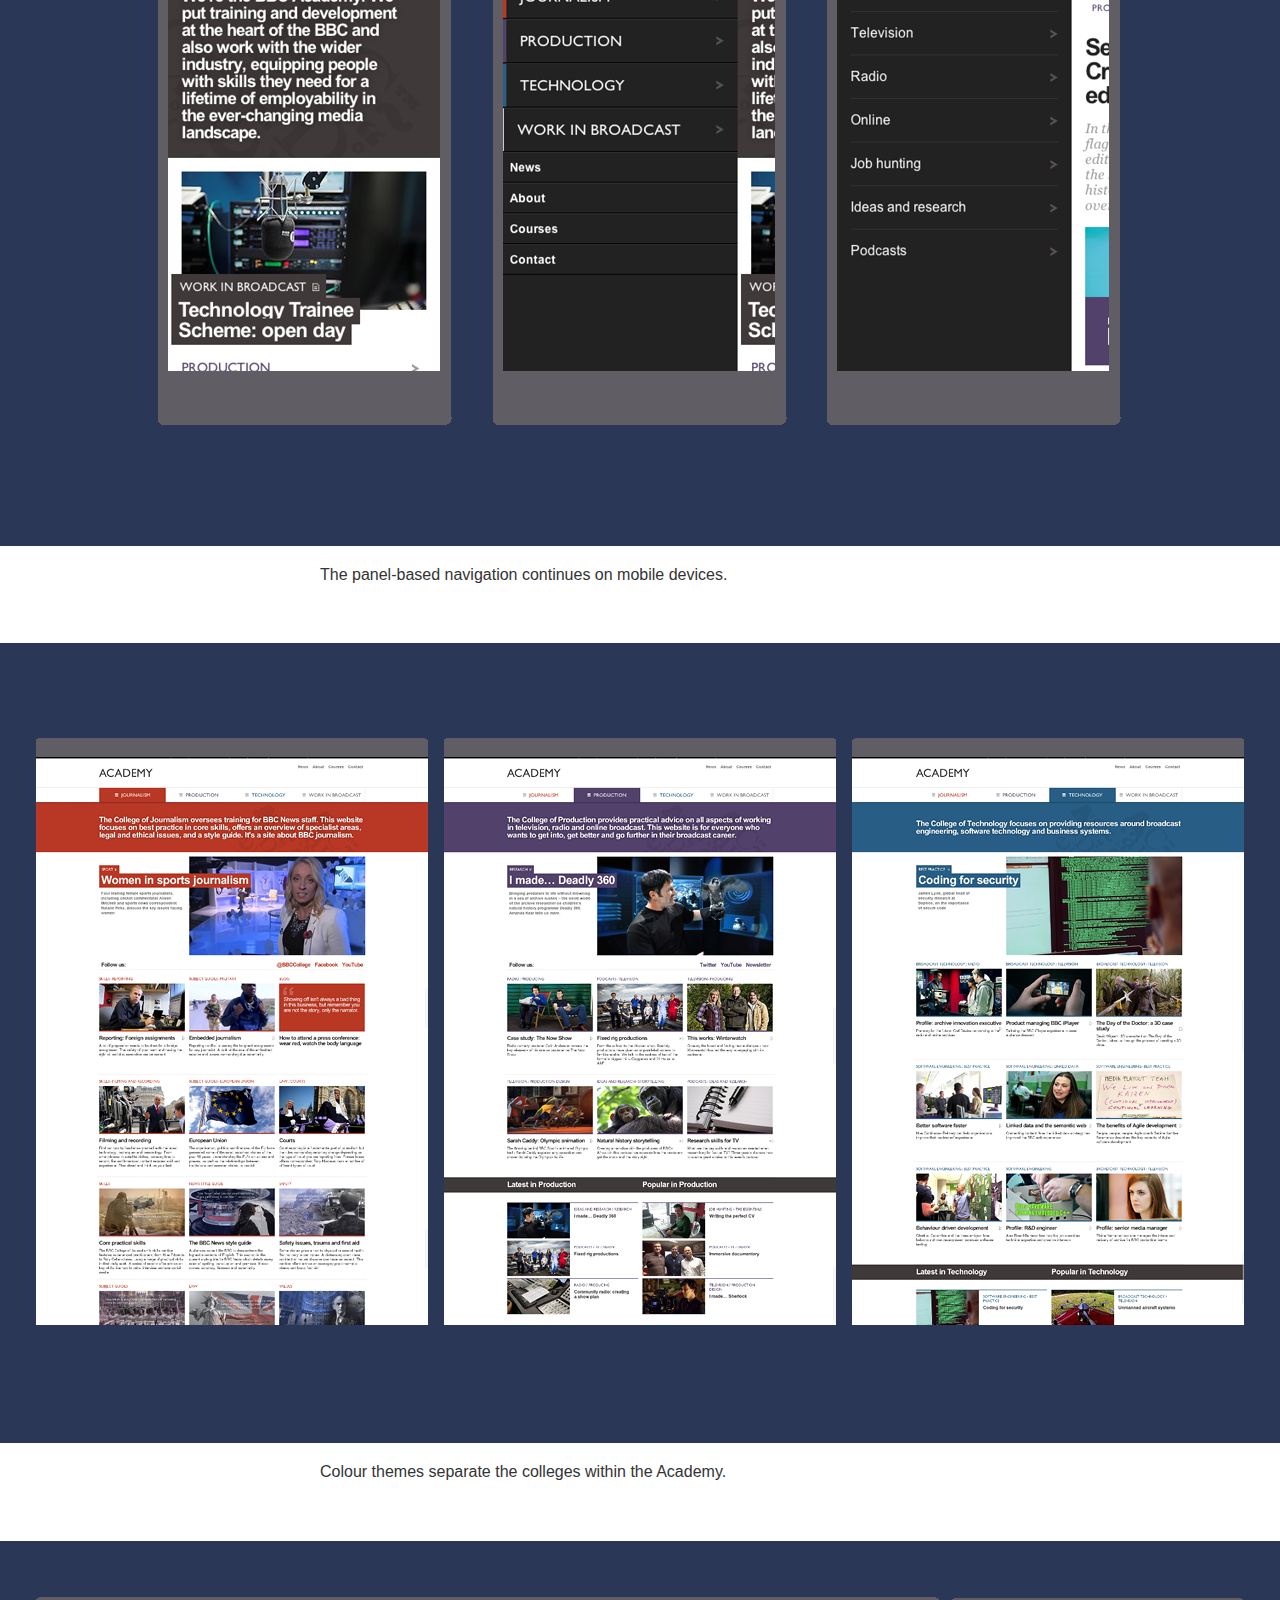
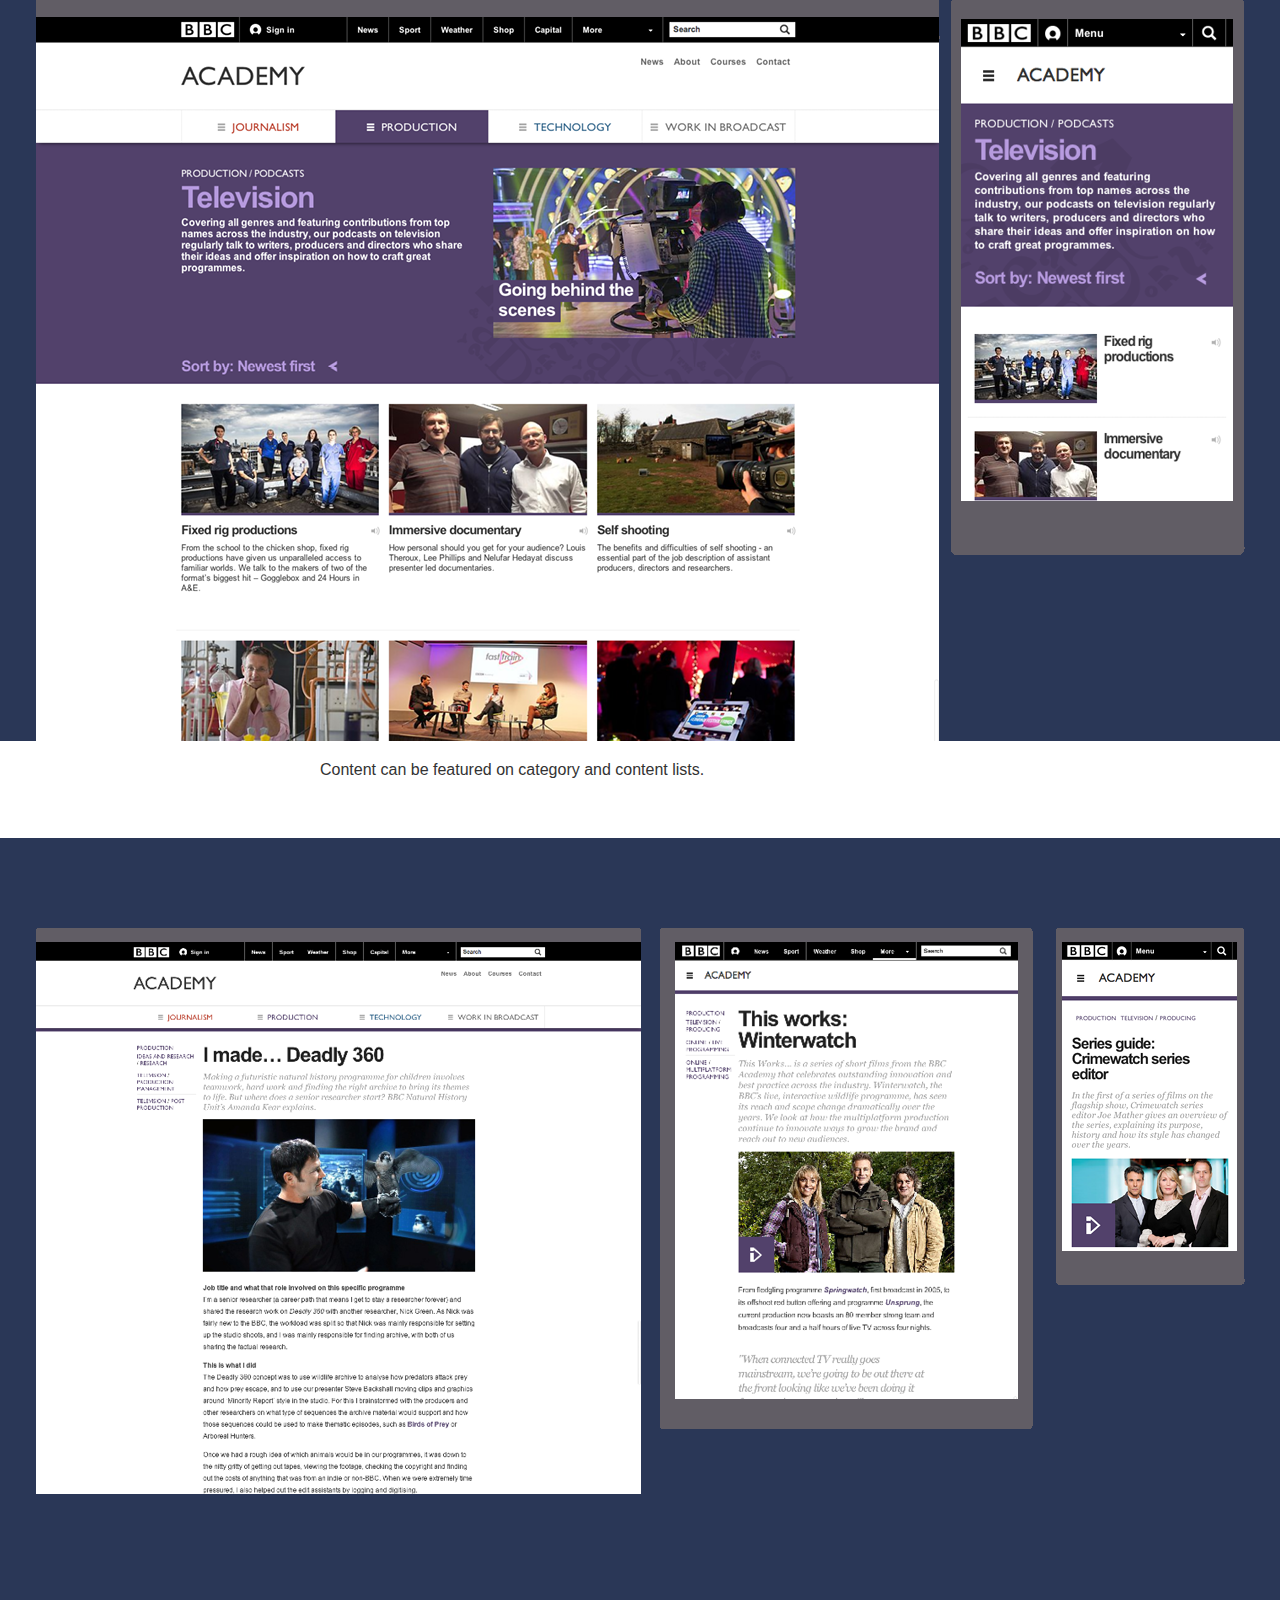
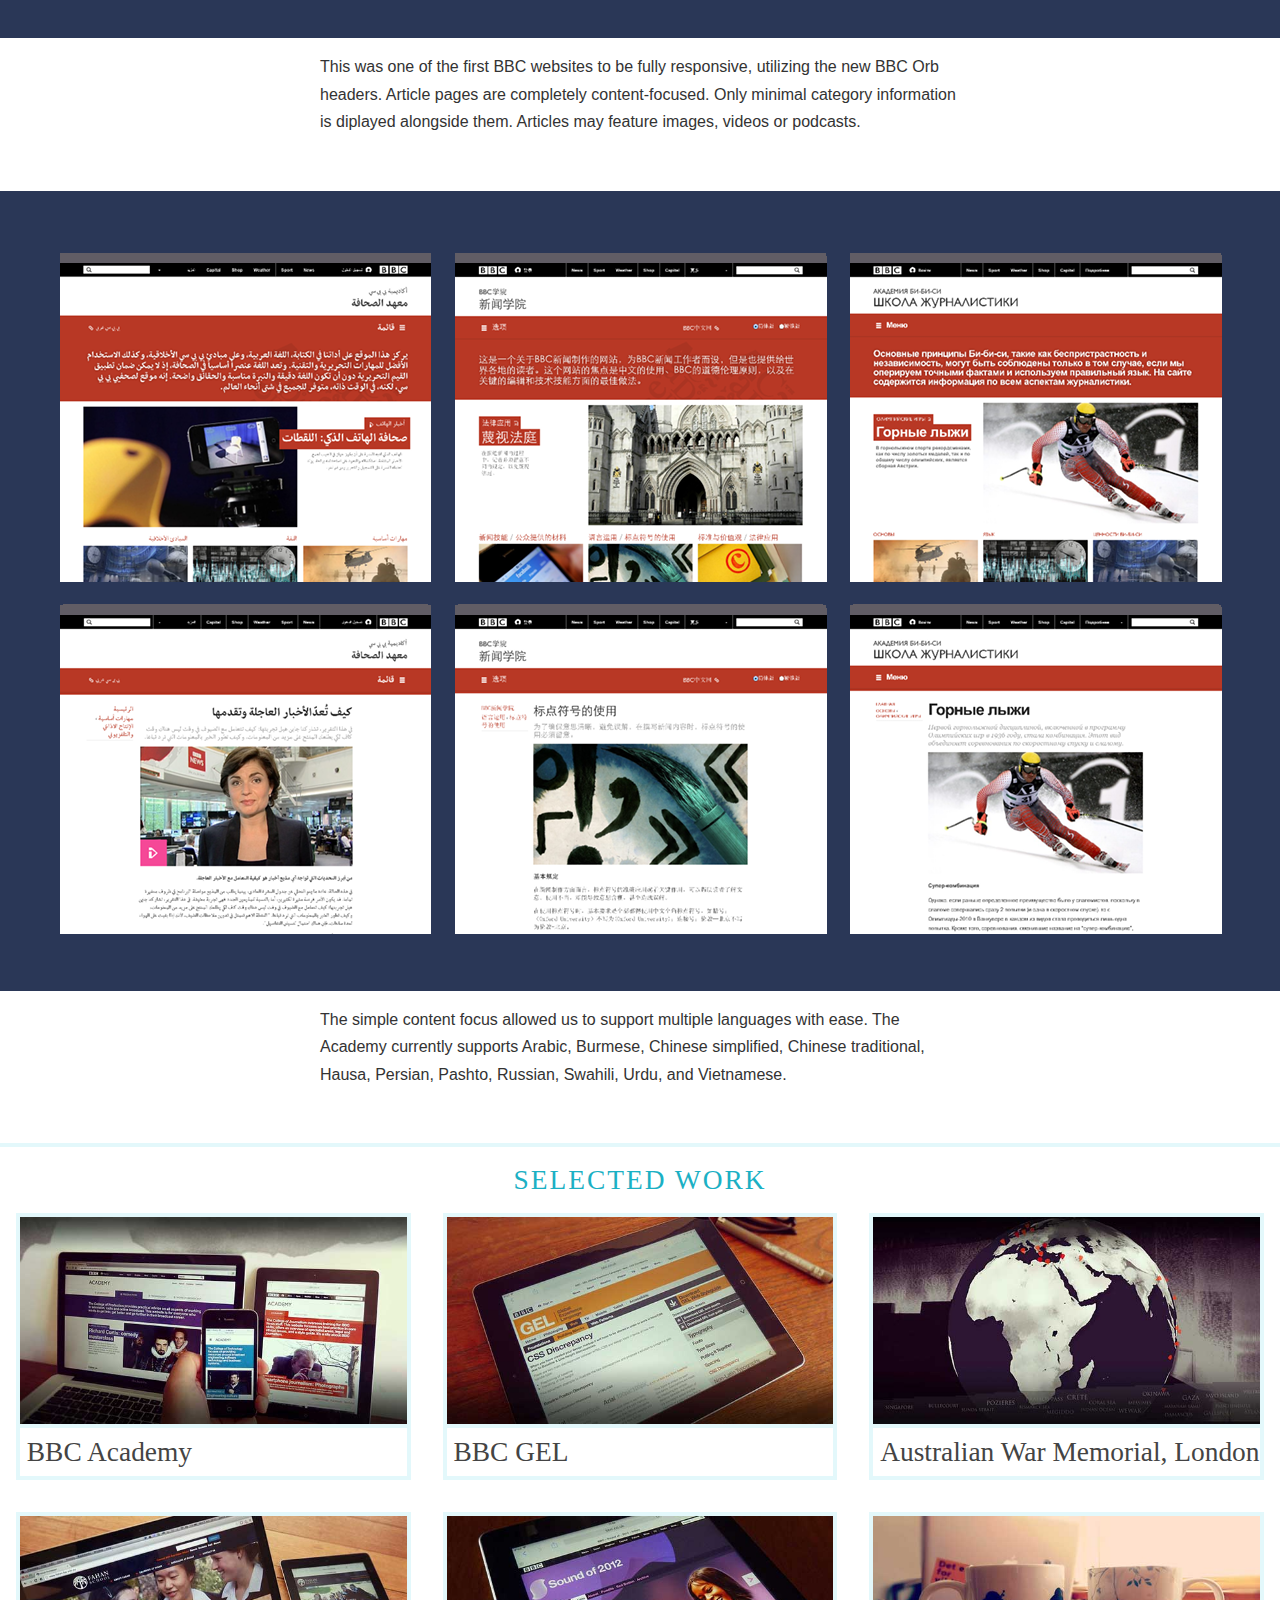
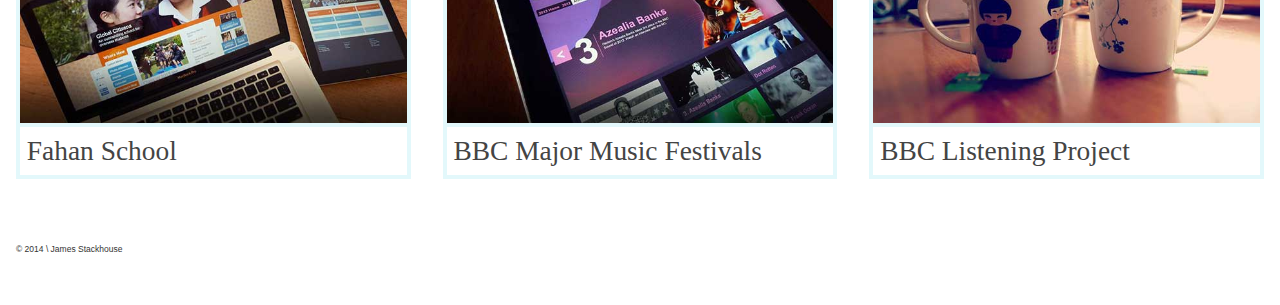
==== commit b3ed064d: "typo fixes and hj section" ====
--- a/academy.html
+++ b/academy.html
@@ -77,7 +77,7 @@
       <figure>
         <img src='images/academy7.png'>
         <figcaption>
-          This was one of the first BBC websites to be fully responsive, utilizing the new BBC Orb headers. Article pages are completely content-focussed. Only minimal category information is diplayed alongside them. Articles may feature images, videos or podcasts.
+          This was one of the first BBC websites to be fully responsive, utilizing the new BBC Orb headers. Article pages are completely content-focused. Only minimal category information is diplayed alongside them. Articles may feature images, videos or podcasts.
         </figcaption>
       </figure>
       <figure>
--- a/stylesheets/screen.css
+++ b/stylesheets/screen.css
@@ -103,11 +103,23 @@
   a:hover {
     color: #5ed2b5; }
 
-/* line 55, ../sass/screen.scss */
+/* line 54, ../sass/screen.scss */
+i, em {
+  font-style: italic; }
+
+/* line 57, ../sass/screen.scss */
+b, strong {
+  font-weight: bold; }
+
+/* line 60, ../sass/screen.scss */
+small {
+  font-size: 0.85em; }
+
+/* line 66, ../sass/screen.scss */
 p {
   margin: 0.42857em auto 0.85714em; }
 
-/* line 58, ../sass/screen.scss */
+/* line 69, ../sass/screen.scss */
 h3 {
   text-transform: uppercase;
   font-size: 1.71429em;
@@ -119,11 +131,11 @@
   letter-spacing: 2px;
   color: #1bb0c4; }
   @media (min-width: 768px) {
-    /* line 58, ../sass/screen.scss */
+    /* line 69, ../sass/screen.scss */
     h3 {
       padding: 16px 16px 0 16px; } }
 
-/* line 75, ../sass/screen.scss */
+/* line 86, ../sass/screen.scss */
 header h1 {
   font-family: 'Tungsten A', 'Tungsten B';
   font-weight: 400;
@@ -149,19 +161,19 @@
   -moz-transition-duration: 0.25s;
   -o-transition-duration: 0.25s;
   transition-duration: 0.25s; }
-  /* line 94, ../sass/screen.scss */
+  /* line 105, ../sass/screen.scss */
   header h1:hover {
     color: #fff;
     background: #ff3c48;
     border-color: #ff3c48; }
   @media (min-width: 768px) {
-    /* line 75, ../sass/screen.scss */
+    /* line 86, ../sass/screen.scss */
     header h1 {
       font-size: 32px;
       top: 16px;
       left: 16px; } }
 
-/* line 109, ../sass/screen.scss */
+/* line 120, ../sass/screen.scss */
 #home-banner {
   padding-top: 88px;
   padding-bottom: 32px;
@@ -170,11 +182,11 @@
   background: #17253f;
   color: #fff; }
   @media (min-width: 768px) {
-    /* line 109, ../sass/screen.scss */
+    /* line 120, ../sass/screen.scss */
     #home-banner {
       font-size: 1.14286em;
       line-height: 1.5em; } }
-  /* line 120, ../sass/screen.scss */
+  /* line 131, ../sass/screen.scss */
   #home-banner .banner-content {
     position: relative;
     width: 100%;
@@ -186,10 +198,10 @@
     -moz-box-sizing: border-box;
     box-sizing: border-box; }
     @media (min-width: 768px) {
-      /* line 120, ../sass/screen.scss */
+      /* line 131, ../sass/screen.scss */
       #home-banner .banner-content {
         padding: 0; } }
-  /* line 134, ../sass/screen.scss */
+  /* line 145, ../sass/screen.scss */
   #home-banner h1 {
     font-family: 'Tungsten A', 'Tungsten B';
     font-weight: 400;
@@ -201,18 +213,18 @@
     line-height: 1em;
     margin-bottom: 0.15789em; }
     @media (min-width: 768px) {
-      /* line 134, ../sass/screen.scss */
+      /* line 145, ../sass/screen.scss */
       #home-banner h1 {
         font-size: 4.57143em;
         line-height: 1.125em; } }
 
-/* line 152, ../sass/screen.scss */
+/* line 163, ../sass/screen.scss */
 #project-banner .banner-content {
   position: relative;
   width: 100%;
   max-width: 640px;
   margin: 0 auto; }
-/* line 158, ../sass/screen.scss */
+/* line 169, ../sass/screen.scss */
 #project-banner h1 {
   font-family: 'Tungsten A', 'Tungsten B';
   font-weight: 400;
@@ -223,7 +235,7 @@
   line-height: 1em;
   padding: 16px; }
   @media (min-width: 768px) {
-    /* line 158, ../sass/screen.scss */
+    /* line 169, ../sass/screen.scss */
     #project-banner h1 {
       font-size: 92px;
       position: absolute;
@@ -231,7 +243,7 @@
       bottom: 16px;
       left: 0px;
       color: #fff; } }
-/* line 176, ../sass/screen.scss */
+/* line 187, ../sass/screen.scss */
 #project-banner img {
   width: 100%;
   -webkit-transition-property: all;
@@ -243,7 +255,7 @@
   -o-transition-duration: 0.5s;
   transition-duration: 0.5s; }
 
-/* line 189, ../sass/screen.scss */
+/* line 200, ../sass/screen.scss */
 .content section, .content figcaption {
   width: 100%;
   max-width: 640px;
@@ -253,28 +265,28 @@
   -moz-box-sizing: border-box;
   box-sizing: border-box; }
   @media (min-width: 768px) {
-    /* line 189, ../sass/screen.scss */
+    /* line 200, ../sass/screen.scss */
     .content section, .content figcaption {
       padding: 0; } }
-/* line 201, ../sass/screen.scss */
+/* line 212, ../sass/screen.scss */
 .content figure {
   text-align: center; }
-  /* line 203, ../sass/screen.scss */
+  /* line 214, ../sass/screen.scss */
   .content figure img {
     max-width: 100%;
     height: auto; }
-  /* line 207, ../sass/screen.scss */
+  /* line 218, ../sass/screen.scss */
   .content figure figcaption {
     margin: 0.42857em auto 3.42857em;
     text-align: left; }
-/* line 213, ../sass/screen.scss */
+/* line 224, ../sass/screen.scss */
 .content section.meta {
   color: #bbb;
   padding-top: 16px;
   padding-bottom: 16px;
   overflow: hidden;
   *zoom: 1; }
-  /* line 218, ../sass/screen.scss */
+  /* line 229, ../sass/screen.scss */
   .content section.meta a {
     font-family: 'Tungsten A', 'Tungsten B';
     font-weight: 400;
@@ -289,51 +301,51 @@
     padding-right: 4px;
     margin-bottom: 16px;
     display: inline-block; }
-    /* line 231, ../sass/screen.scss */
+    /* line 242, ../sass/screen.scss */
     .content section.meta a:hover {
       background: #ff3c48;
       border-color: #ff3c48;
       color: #fff; }
     @media (min-width: 768px) {
-      /* line 218, ../sass/screen.scss */
+      /* line 229, ../sass/screen.scss */
       .content section.meta a {
         float: right; } }
-    /* line 239, ../sass/screen.scss */
+    /* line 250, ../sass/screen.scss */
     .content section.meta a.multi {
       float: none;
       margin-bottom: 0;
       margin-top: 16px; }
-  /* line 245, ../sass/screen.scss */
+  /* line 256, ../sass/screen.scss */
   .content section.meta dl {
     font-size: 0.78571em;
     line-height: 1.63636em; }
     @media (min-width: 768px) {
-      /* line 245, ../sass/screen.scss */
+      /* line 256, ../sass/screen.scss */
       .content section.meta dl {
         float: left; }
-        /* line 249, ../sass/screen.scss */
+        /* line 260, ../sass/screen.scss */
         .content section.meta dl.multi {
           float: none; } }
-  /* line 254, ../sass/screen.scss */
+  /* line 265, ../sass/screen.scss */
   .content section.meta dd {
     display: inline; }
-  /* line 257, ../sass/screen.scss */
+  /* line 268, ../sass/screen.scss */
   .content section.meta dt {
     font-weight: 700;
     font-family: 'Vitesse SSm A', 'Vitesse SSm B';
     text-transform: uppercase;
     letter-spacing: 1px;
     display: inline; }
-    /* line 263, ../sass/screen.scss */
+    /* line 274, ../sass/screen.scss */
     .content section.meta dt:before {
       content: "";
       display: block;
       clear: both; }
 
-/* line 278, ../sass/screen.scss */
+/* line 289, ../sass/screen.scss */
 .content.list section {
   max-width: 1280px; }
-/* line 281, ../sass/screen.scss */
+/* line 292, ../sass/screen.scss */
 .content.list article {
   width: 100%;
   -webkit-box-sizing: border-box;
@@ -341,11 +353,11 @@
   box-sizing: border-box;
   float: left;
   padding: 4px; }
-  /* line 288, ../sass/screen.scss */
+  /* line 299, ../sass/screen.scss */
   .content.list article img {
     max-width: 100%;
     height: auto; }
-  /* line 292, ../sass/screen.scss */
+  /* line 303, ../sass/screen.scss */
   .content.list article h1 {
     font-family: 'Tungsten A', 'Tungsten B';
     font-weight: 400;
@@ -356,39 +368,39 @@
     padding-top: 0.25em;
     margin-top: -0.3em;
     border-top: 4px solid #e3f8fb; }
-  /* line 302, ../sass/screen.scss */
+  /* line 313, ../sass/screen.scss */
   .content.list article a {
     text-decoration: none;
     color: #444;
     display: block;
     border: 4px solid #e3f8fb; }
-    /* line 307, ../sass/screen.scss */
+    /* line 318, ../sass/screen.scss */
     .content.list article a:hover {
       color: #ff3c48;
       border-color: #ff3c48; }
-      /* line 310, ../sass/screen.scss */
+      /* line 321, ../sass/screen.scss */
       .content.list article a:hover img {
         -webkit-filter: grayscale(100%); }
-      /* line 313, ../sass/screen.scss */
+      /* line 324, ../sass/screen.scss */
       .content.list article a:hover h1 {
         border-color: #ff3c48; }
   @media (min-width: 768px) {
-    /* line 281, ../sass/screen.scss */
+    /* line 292, ../sass/screen.scss */
     .content.list article {
       width: 50%;
       padding: 16px; } }
   @media (min-width: 992px) {
-    /* line 281, ../sass/screen.scss */
+    /* line 292, ../sass/screen.scss */
     .content.list article {
       width: 33.3333%;
       padding: 16px; } }
   @media (min-width: 1200px) {
-    /* line 281, ../sass/screen.scss */
+    /* line 292, ../sass/screen.scss */
     .content.list article {
       width: 33.3333%;
       padding: 16px; } }
 
-/* line 334, ../sass/screen.scss */
+/* line 345, ../sass/screen.scss */
 .content.list.continue {
   overflow: hidden;
   *zoom: 1;
@@ -416,8 +428,333 @@
   position: relative;
   height: 54px; }
 
-/* line 342, ../sass/screen.scss */
+/* line 353, ../sass/screen.scss */
 #footer {
   font-size: 10px;
   padding: 16px;
   margin-top: 24px; }
+
+/* line 362, ../sass/screen.scss */
+body.hj {
+  font-family: 'schoolbook-web', Arial, Sans;
+  color: #333;
+  font-size: 1.14286em;
+  line-height: 1.5em;
+  line-height: 1.71429em; }
+  @media (min-width: 768px) {
+    /* line 362, ../sass/screen.scss */
+    body.hj {
+      font-size: 1.28571em;
+      line-height: 1.33333em;
+      line-height: 1.71429em; } }
+  /* line 374, ../sass/screen.scss */
+  body.hj header h1 {
+    font-family: 'prenton', Arial, Sans;
+    font-weight: 700;
+    font-size: 14px;
+    letter-spacing: 0; }
+  /* line 380, ../sass/screen.scss */
+  body.hj #project-banner {
+    text-align: center;
+    padding-top: 0; }
+  /* line 384, ../sass/screen.scss */
+  body.hj #project-banner h1 {
+    font-family: 'prenton', Arial, Sans;
+    font-weight: 500;
+    text-align: center;
+    font-size: 28px;
+    letter-spacing: 2px;
+    line-height: 1.3em;
+    text-transform: uppercase; }
+    @media (min-width: 768px) {
+      /* line 384, ../sass/screen.scss */
+      body.hj #project-banner h1 {
+        font-size: 56px;
+        bottom: 88px;
+        display: block;
+        width: 100%; } }
+  /* line 401, ../sass/screen.scss */
+  body.hj #project-banner h2 {
+    font-family: 'prenton', Arial, Sans;
+    font-weight: 500;
+    display: block;
+    width: 100%;
+    text-align: center;
+    font-size: 12px;
+    margin-bottom: 24px;
+    letter-spacing: 6px;
+    line-height: 1.3em;
+    text-transform: uppercase; }
+    @media (min-width: 768px) {
+      /* line 401, ../sass/screen.scss */
+      body.hj #project-banner h2 {
+        font-size: 18px;
+        position: absolute;
+        bottom: 32px;
+        color: #fff; } }
+  /* line 420, ../sass/screen.scss */
+  body.hj h2, body.hj h3, body.hj h4 {
+    font-family: 'prenton', Arial, Sans;
+    font-weight: 700; }
+  /* line 424, ../sass/screen.scss */
+  body.hj h2 {
+    font-size: 1.14286em;
+    line-height: 1.5em;
+    line-height: 1.71429em;
+    text-transform: uppercase;
+    font-weight: 700;
+    letter-spacing: 2px; }
+  /* line 431, ../sass/screen.scss */
+  body.hj h3 {
+    font-size: 1em;
+    line-height: 1.28571em;
+    line-height: 1.71429em;
+    text-transform: none;
+    font-weight: 700;
+    letter-spacing: 0px;
+    text-align: left;
+    padding-left: 0;
+    color: #222; }
+  /* line 442, ../sass/screen.scss */
+  body.hj section {
+    padding-top: 40px;
+    padding-bottom: 40px; }
+  /* line 446, ../sass/screen.scss */
+  body.hj .intro section {
+    padding-top: 10px; }
+  /* line 449, ../sass/screen.scss */
+  body.hj .recommendations {
+    background: #A00202;
+    color: #fff; }
+    /* line 452, ../sass/screen.scss */
+    body.hj .recommendations a {
+      color: #ECE8C7; }
+      /* line 454, ../sass/screen.scss */
+      body.hj .recommendations a:hover {
+        color: #fff; }
+  /* line 459, ../sass/screen.scss */
+  body.hj .design {
+    background: #A00202;
+    color: #fff; }
+    /* line 462, ../sass/screen.scss */
+    body.hj .design a {
+      color: #ECE8C7; }
+      /* line 464, ../sass/screen.scss */
+      body.hj .design a:hover {
+        color: #fff; }
+  /* line 469, ../sass/screen.scss */
+  body.hj .photography {
+    background: #333333 url(../images/photos-bg.jpg);
+    background-attachment: fixed;
+    background-size: cover;
+    color: #fff; }
+  /* line 478, ../sass/screen.scss */
+  body.hj figcaption {
+    font-style: italic;
+    color: #999;
+    font-size: 0.85em; }
+  @media (min-width: 768px) {
+    /* line 485, ../sass/screen.scss */
+    body.hj.example {
+      font-size: 0.85714em;
+      line-height: 1.5em;
+      line-height: 1.71429em; } }
+  @media (min-width: 992px) {
+    /* line 485, ../sass/screen.scss */
+    body.hj.example {
+      font-size: 1.14286em;
+      line-height: 1.5em;
+      line-height: 1.71429em; } }
+  /* line 494, ../sass/screen.scss */
+  body.hj.example #project-banner {
+    background: url("../images/hj-example-cover.jpg") no-repeat center center fixed;
+    background-attachment: fixed;
+    background-size: cover;
+    height: 340px;
+    position: relative; }
+    @media (min-width: 768px) {
+      /* line 494, ../sass/screen.scss */
+      body.hj.example #project-banner {
+        height: 600px; } }
+    /* line 503, ../sass/screen.scss */
+    body.hj.example #project-banner .banner-content {
+      height: 100%;
+      position: relative; }
+    /* line 507, ../sass/screen.scss */
+    body.hj.example #project-banner h1 {
+      top: 50%;
+      position: absolute;
+      color: #fff;
+      left: auto;
+      width: 100%;
+      padding: 0; }
+    /* line 515, ../sass/screen.scss */
+    body.hj.example #project-banner h2 {
+      top: 50%;
+      margin-top: 70px;
+      position: absolute;
+      color: #fff; }
+  /* line 522, ../sass/screen.scss */
+  body.hj.example .main-nav {
+    background: #A00202;
+    padding: 10px 20px;
+    overflow: hidden;
+    *zoom: 1;
+    position: fixed;
+    top: 0;
+    left: 0;
+    width: 100%;
+    -webkit-box-sizing: border-box;
+    -moz-box-sizing: border-box;
+    box-sizing: border-box; }
+    @media (min-width: 768px) {
+      /* line 522, ../sass/screen.scss */
+      body.hj.example .main-nav {
+        position: relative; } }
+    /* line 536, ../sass/screen.scss */
+    body.hj.example .main-nav img {
+      float: left;
+      margin-right: 20px;
+      display: none; }
+      @media (min-width: 992px) {
+        /* line 536, ../sass/screen.scss */
+        body.hj.example .main-nav img {
+          display: block; } }
+    /* line 544, ../sass/screen.scss */
+    body.hj.example .main-nav .nav-btn {
+      display: block;
+      width: 24px;
+      height: 32px;
+      margin-right: 20px;
+      float: left; }
+      /* line 550, ../sass/screen.scss */
+      body.hj.example .main-nav .nav-btn .line {
+        border-top: 2px solid #fff;
+        margin-top: 6px; }
+      @media (min-width: 992px) {
+        /* line 544, ../sass/screen.scss */
+        body.hj.example .main-nav .nav-btn {
+          display: none; } }
+    /* line 558, ../sass/screen.scss */
+    body.hj.example .main-nav a.bookings {
+      font-family: 'prenton', Arial, Sans;
+      font-weight: 700;
+      display: block;
+      font-size: 15px;
+      letter-spacing: 1px;
+      text-transform: uppercase;
+      color: #fff;
+      text-decoration: none;
+      border: 2px solid #fff;
+      padding: 0 8px;
+      display: inline-block;
+      float: right;
+      margin-top: 0px;
+      display: none; }
+      @media (min-width: 992px) {
+        /* line 558, ../sass/screen.scss */
+        body.hj.example .main-nav a.bookings {
+          margin-top: 10px;
+          display: block; } }
+    /* line 578, ../sass/screen.scss */
+    body.hj.example .main-nav h1 {
+      display: inline-block;
+      color: #fff;
+      font-family: 'prenton', Arial, Sans;
+      letter-spacing: 2px;
+      font-size: 18px;
+      text-transform: uppercase;
+      text-align: center;
+      float: left; }
+      @media (min-width: 992px) {
+        /* line 578, ../sass/screen.scss */
+        body.hj.example .main-nav h1 {
+          display: none; } }
+    /* line 591, ../sass/screen.scss */
+    body.hj.example .main-nav nav ul {
+      padding: 0;
+      margin: 10px 0 0 0;
+      display: none; }
+      @media (min-width: 992px) {
+        /* line 591, ../sass/screen.scss */
+        body.hj.example .main-nav nav ul {
+          display: block; } }
+      /* line 598, ../sass/screen.scss */
+      body.hj.example .main-nav nav ul li {
+        float: left;
+        margin: 0;
+        padding: 10px; }
+        /* line 602, ../sass/screen.scss */
+        body.hj.example .main-nav nav ul li a {
+          font-family: 'prenton', Arial, Sans;
+          font-weight: 700;
+          display: block;
+          font-size: 15px;
+          letter-spacing: 1px;
+          text-transform: uppercase;
+          color: #fff;
+          text-decoration: none; }
+  /* line 615, ../sass/screen.scss */
+  body.hj.example .col {
+    width: 100%;
+    -webkit-box-sizing: border-box;
+    -moz-box-sizing: border-box;
+    box-sizing: border-box; }
+    /* line 616, ../sass/screen.scss */
+    body.hj.example .col .inner {
+      padding: 40px;
+      text-align: center; }
+    /* line 620, ../sass/screen.scss */
+    body.hj.example .col img {
+      width: 100%;
+      height: auto;
+      margin-bottom: -11px; }
+    @media (min-width: 768px) {
+      /* line 615, ../sass/screen.scss */
+      body.hj.example .col {
+        width: 50%;
+        float: left; }
+        /* line 633, ../sass/screen.scss */
+        body.hj.example .col.swap-order {
+          float: right; } }
+  /* line 638, ../sass/screen.scss */
+  body.hj.example section {
+    padding: 0;
+    overflow: hidden;
+    *zoom: 1;
+    background: #fff; }
+    /* line 643, ../sass/screen.scss */
+    body.hj.example section a {
+      font-family: 'prenton', Arial, Sans;
+      font-weight: 500;
+      display: block;
+      font-size: 15px;
+      letter-spacing: 1px;
+      text-transform: uppercase;
+      color: #A00202;
+      text-decoration: none;
+      border: 2px solid #A00202;
+      padding: 0 8px;
+      display: inline-block; }
+  /* line 657, ../sass/screen.scss */
+  body.hj.example section.about {
+    text-align: center;
+    background: #f5ede4; }
+    /* line 660, ../sass/screen.scss */
+    body.hj.example section.about .inner {
+      max-width: 768px;
+      padding: 40px;
+      margin: 0 auto; }
+  /* line 666, ../sass/screen.scss */
+  body.hj.example section.footer {
+    color: #ccc;
+    background: #222;
+    font-family: 'prenton', Arial, Sans; }
+    /* line 669, ../sass/screen.scss */
+    body.hj.example section.footer .inner {
+      text-align: left; }
+    /* line 673, ../sass/screen.scss */
+    body.hj.example section.footer b {
+      text-transform: uppercase;
+      font-weight: 700;
+      letter-spacing: 1px; }
